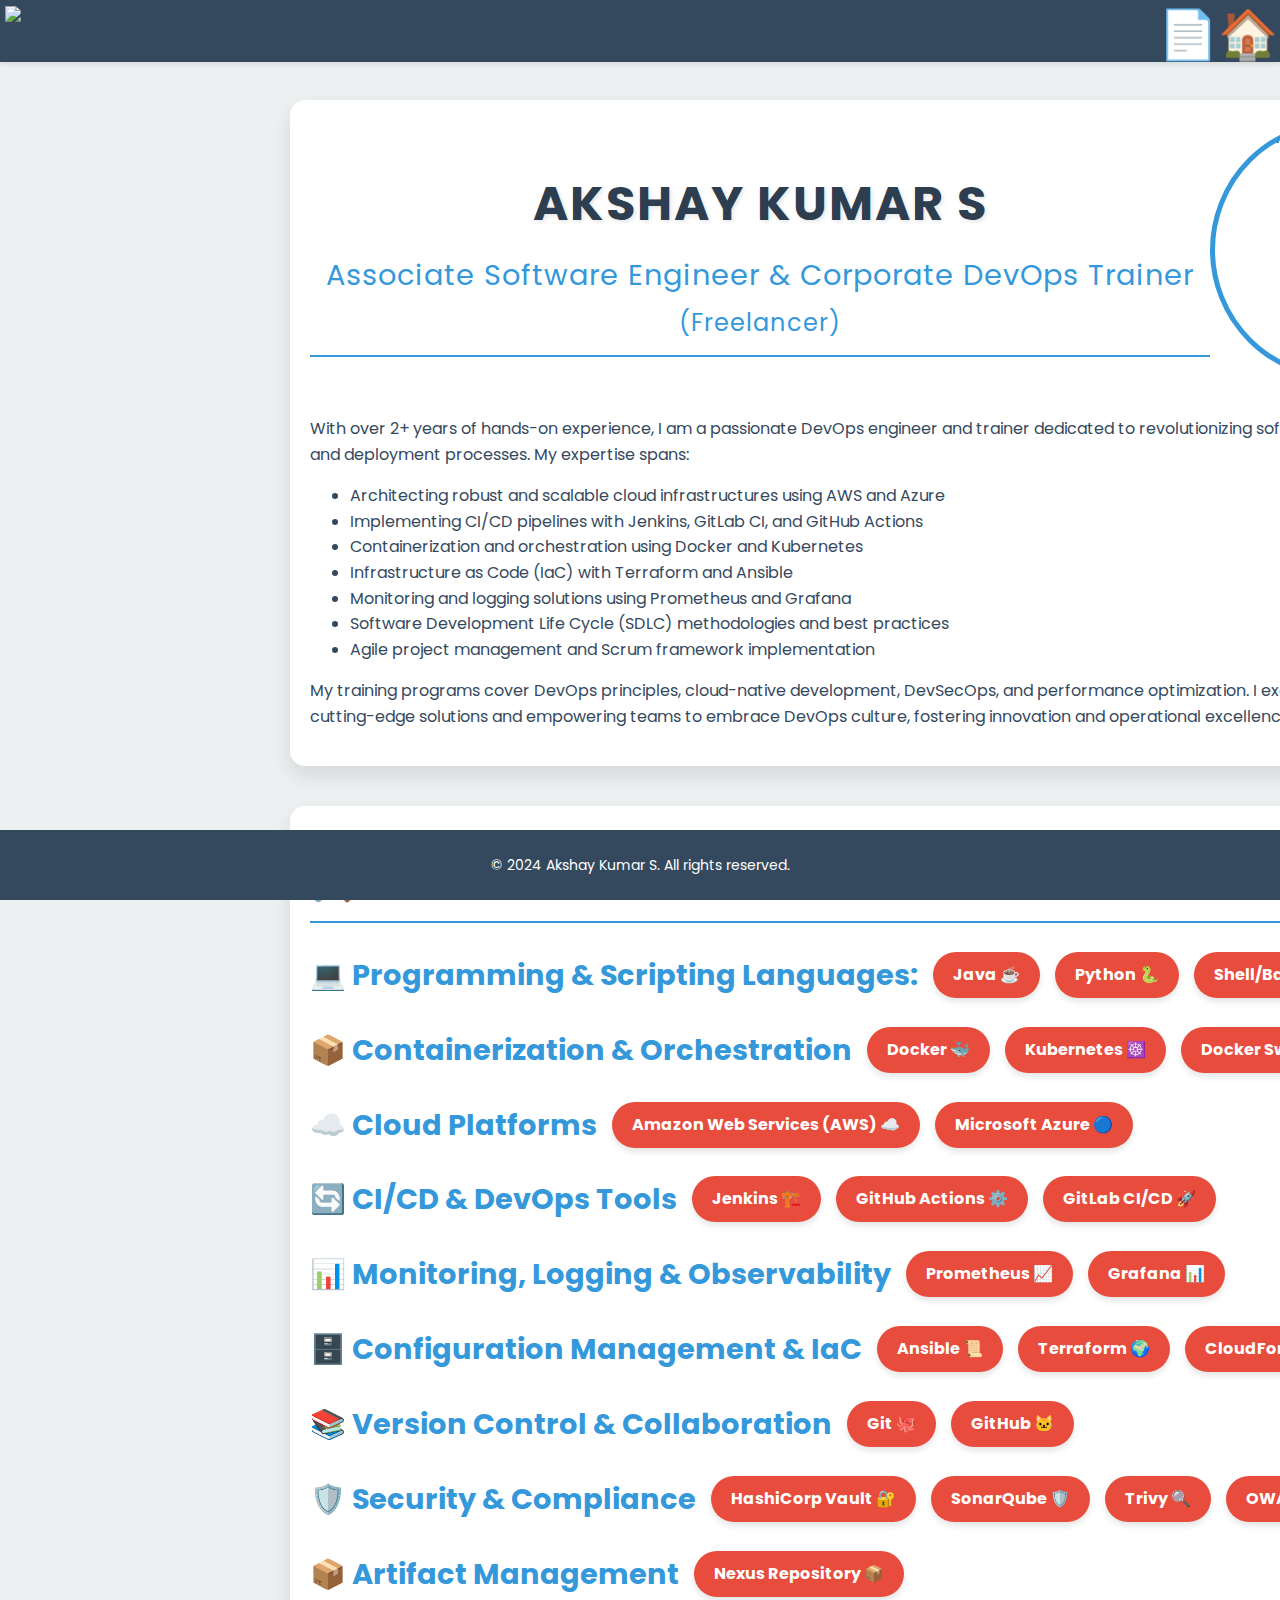
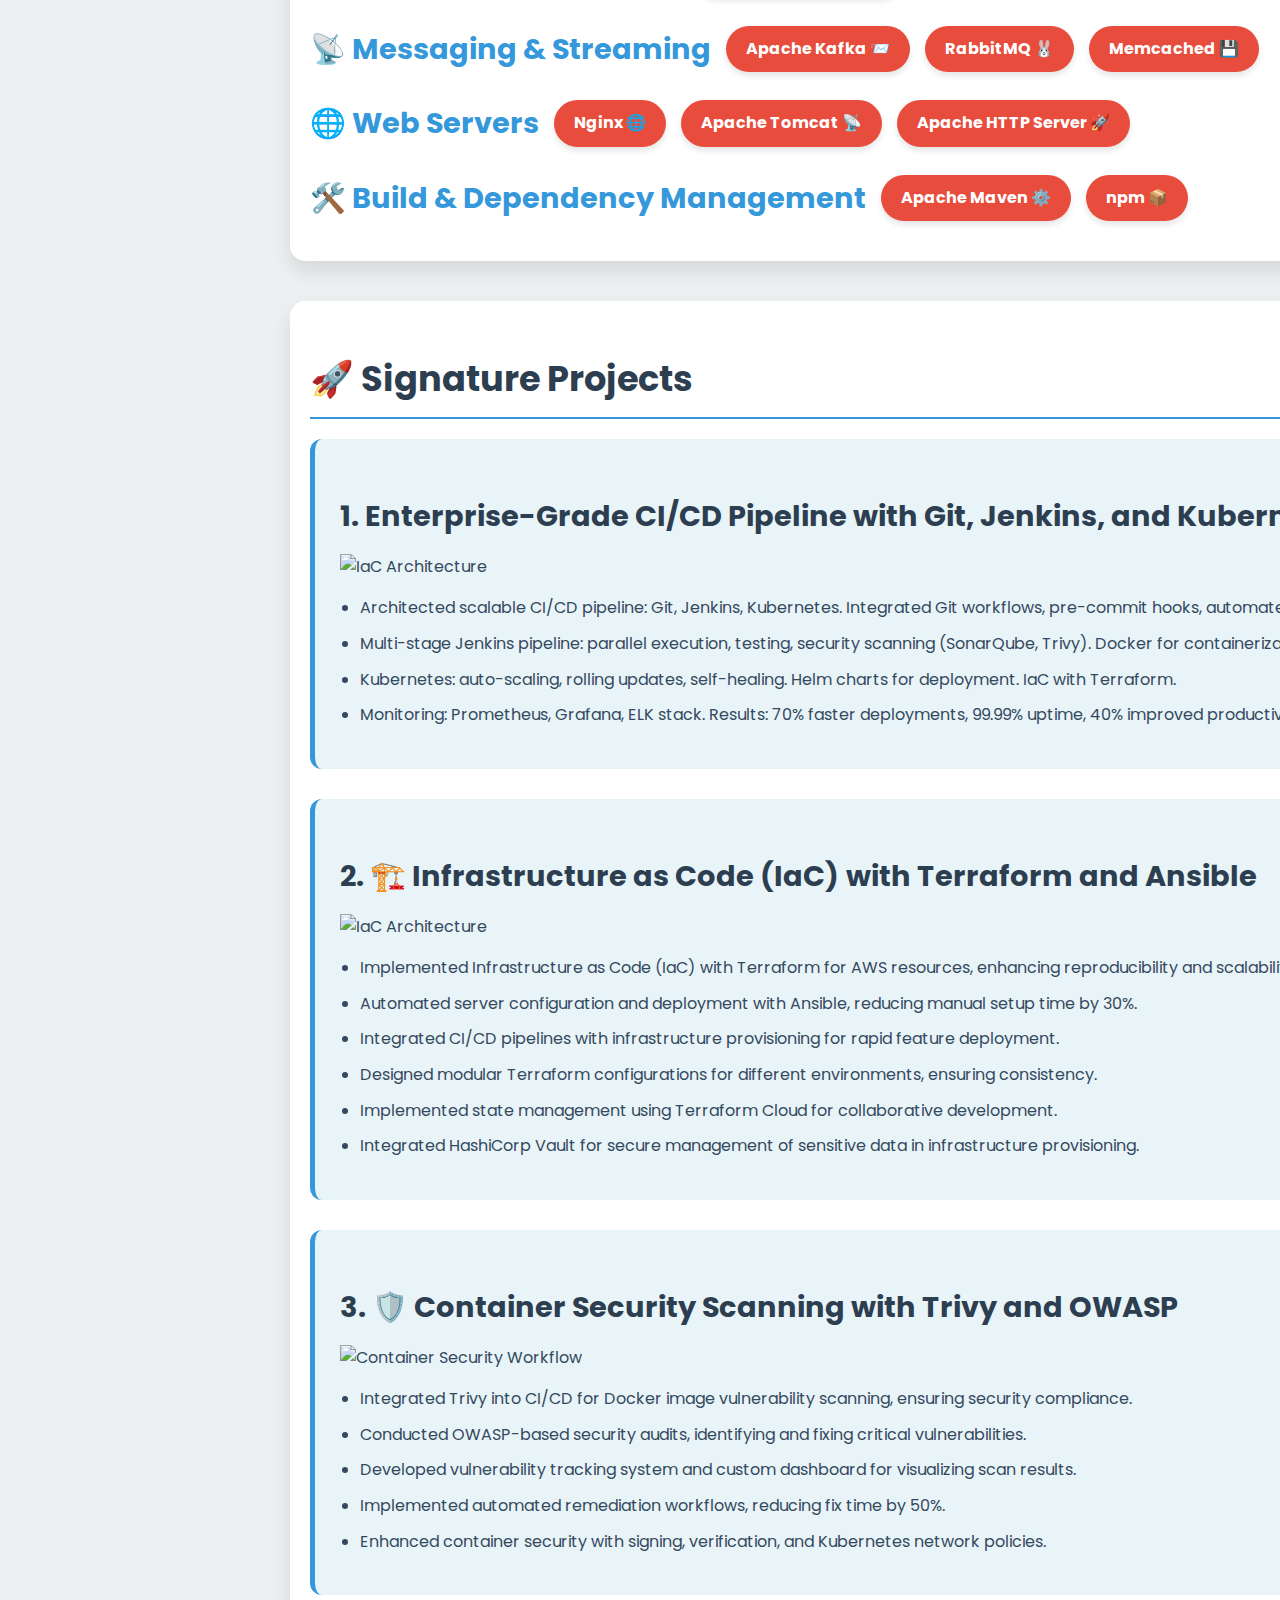
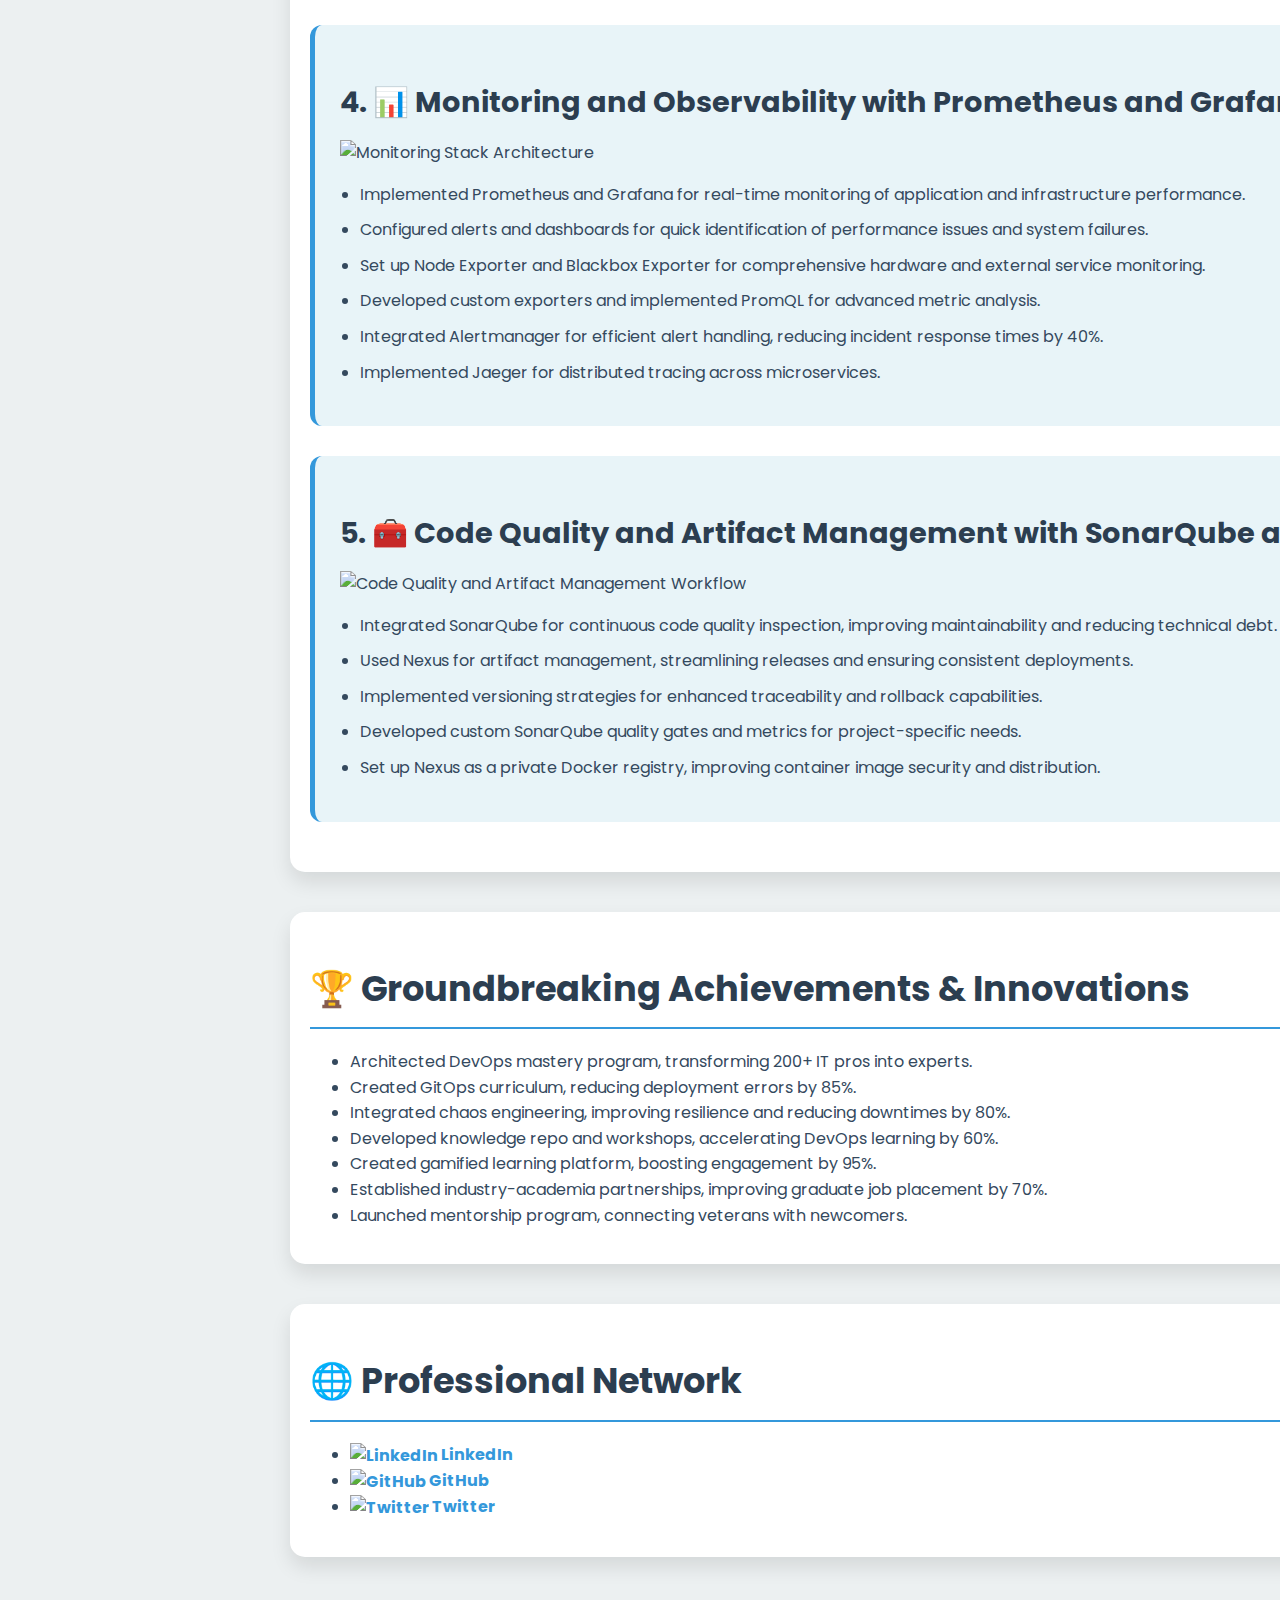
==== index.html @ e1e56328 "Update index.html" ====
<!DOCTYPE html>
<html lang="en">
<head>
    <meta charset="UTF-8">
    <meta name="viewport" content="width=device-width, initial-scale=1.0">
    <title>Akshay Kumar S - DevOps Engineer & Corporate DevOps Trainer</title>
    <link rel="icon" href="images/sak_logo.png" type="image/x-icon">
    <link href="https://fonts.googleapis.com/css2?family=Poppins:wght@300;400;700&display=swap" rel="stylesheet">
    <link rel="stylesheet" href="style.css">
    <link rel="stylesheet" href="sak.css">
</head>
<body>
    <header>
        <img src="images/sak_logo.png" alt="SAK Logo" class="header-logo"  height="50px" width="50px">     
        <h1 class="sak_home"><a href="index.html" style="color: inherit; text-decoration: none;" title="Home">🏠</a></h1>
        <h1 class="sak_content"><a href="content.html" style="color: inherit; text-decoration: none;" title="Contents">📄</a></h1>
        <h1 class="sak_time"><span id="timestamp"></span></header></h1>
    </header>
    <div class="main-content">
        <div id="about" class="container">
            <div style="display: flex; align-items: center;">
                <div style="flex: 1;">
                    <h1 class="attractive-title">Akshay Kumar S</h1>
                    <h2 class="attractive-subtitle">Associate Software Engineer & Corporate DevOps Trainer <small>(Freelancer)</small></h2>              
                </div>
                <img src="images/sak.jfif" alt="Akshay Kumar S" class="profile-photo">
            </div>
                <p>With over 2+ years of hands-on experience, I am a passionate DevOps engineer and trainer dedicated to revolutionizing software development and deployment processes. My expertise spans:</p>
                <ul>
                    <li>Architecting robust and scalable cloud infrastructures using AWS and Azure</li>
                    <li>Implementing CI/CD pipelines with Jenkins, GitLab CI, and GitHub Actions</li>
                    <li>Containerization and orchestration using Docker and Kubernetes</li>
                    <li>Infrastructure as Code (IaC) with Terraform and Ansible</li>
                    <li>Monitoring and logging solutions using Prometheus and Grafana</li>
                    <li>Software Development Life Cycle (SDLC) methodologies and best practices</li>
                    <li>Agile project management and Scrum framework implementation</li>
                </ul>
                <p>My training programs cover DevOps principles, cloud-native development, DevSecOps, and performance optimization. I excel at implementing cutting-edge solutions and empowering teams to embrace DevOps culture, fostering innovation and operational excellence across organizations.</p>
            </div>
        
        <div id="technical-proficiencies" class="container">
            <h2>🛠️ Technical Proficiencies</h2>
            <h3 class="skills">💻 Programming & Scripting Languages: 
                <span class="skill">Java ☕ </span>
                <span class="skill">Python 🐍 </span>
                <span class="skill">Shell/Bash Scripting 🐚 </span>
            </h3>
                       
            <h3 class="skills">📦 Containerization & Orchestration
                <span class="skill">Docker 🐳 </span>
                <span class="skill">Kubernetes ☸️ </span>
                <span class="skill">Docker Swarm 🐝 </span>
            </h3>
            
            <h3 class="skills">☁️ Cloud Platforms
                <span class="skill">Amazon Web Services (AWS) ☁️ </span>
                <span class="skill">Microsoft Azure 🔵 </span>
            </h3>
            
            <h3 class="skills">🔄 CI/CD & DevOps Tools
                <span class="skill">Jenkins 🏗️ </span>
                <span class="skill">GitHub Actions ⚙️ </span>
                <span class="skill">GitLab CI/CD 🚀 </span>
            </h3>
            
            <h3 class="skills">📊 Monitoring, Logging & Observability
                <span class="skill">Prometheus 📈 </span>
                <span class="skill">Grafana 📊 </span>
            </h3>
            
            <h3 class="skills">🗄️ Configuration Management & IaC
                <span class="skill">Ansible 📜 </span>
                <span class="skill">Terraform 🌍 </span>
                <span class="skill">CloudFormation ☁️</span>
            </h3>
            
            <h3 class="skills">📚 Version Control & Collaboration
                <span class="skill">Git 🐙 </span>
                <span class="skill">GitHub 🐱 </span>
            </h3>
            
            <h3 class="skills">🛡️ Security & Compliance
                <span class="skill">HashiCorp Vault 🔐 </span>
                <span class="skill">SonarQube 🛡️ </span>
                <span class="skill">Trivy 🔍 </span>
                <span class="skill">OWASP 🛡️</span>
            </h3>
            
            <h3 class="skills">📦 Artifact Management
                <span class="skill">Nexus Repository 📦</span>
            </h3>
            
            <h3 class="skills">📡 Messaging & Streaming
                <span class="skill">Apache Kafka 📨 </span>
                <span class="skill">RabbitMQ 🐰</span>
                <span class="skill">Memcached 💾</span>
            </h3>
            
            <h3 class="skills">🌐 Web Servers
                <span class="skill">Nginx 🌐</span>
                <span class="skill">Apache Tomcat 📡</span>
                <span class="skill">Apache HTTP Server 🚀</span>
            </h3>
            
            <h3 class="skills">🛠️ Build & Dependency Management
                <span class="skill">Apache Maven ⚙️</span>
                <span class="skill">npm 📦</span>
            </h3>
        </div>
        
        <div id="signature-projects" class="container">
            <h2>🚀 Signature Projects</h2>
        
            <div class="project">
                <h3>1. Enterprise-Grade CI/CD Pipeline with Git, Jenkins, and Kubernetes</h3>
                <img src="https://media.licdn.com/dms/image/C4D12AQEcGgR0LwV7cw/article-cover_image-shrink_600_2000/0/1595065684336?e=2147483647&v=beta&t=KxU9EvutYpYuC7KH6HF9msYno_505ZeWiGburCP2-uY" alt="IaC Architecture" class="project-image" style="width: 100%; height: 600px; object-fit: contain;">
                <ul>
                    <li>Architected scalable CI/CD pipeline: Git, Jenkins, Kubernetes. Integrated Git workflows, pre-commit hooks, automated reviews.</li>
                    <li>Multi-stage Jenkins pipeline: parallel execution, testing, security scanning (SonarQube, Trivy). Docker for containerization.</li>
                    <li>Kubernetes: auto-scaling, rolling updates, self-healing. Helm charts for deployment. IaC with Terraform.</li>
                    <li>Monitoring: Prometheus, Grafana, ELK stack. Results: 70% faster deployments, 99.99% uptime, 40% improved productivity.</li>
                </ul>
            </div>
        
            <div class="project">
                <h3>2. 🏗️ Infrastructure as Code (IaC) with Terraform and Ansible</h3>
                <img src="https://miro.medium.com/v2/resize:fit:1077/1*3ewRImzpkYHMHL-tzQunvA.png" alt="IaC Architecture" class="project-image" style="width: 100%; height: 600px; object-fit: contain;">
                <ul>
                    <li>Implemented Infrastructure as Code (IaC) with Terraform for AWS resources, enhancing reproducibility and scalability.</li>
                    <li>Automated server configuration and deployment with Ansible, reducing manual setup time by 30%.</li>
                    <li>Integrated CI/CD pipelines with infrastructure provisioning for rapid feature deployment.</li>
                    <li>Designed modular Terraform configurations for different environments, ensuring consistency.</li>
                    <li>Implemented state management using Terraform Cloud for collaborative development.</li>
                    <li>Integrated HashiCorp Vault for secure management of sensitive data in infrastructure provisioning.</li>
                </ul>
            </div>
        
            <div class="project">
                <h3>3. 🛡️ Container Security Scanning with Trivy and OWASP</h3>
                <img src="https://miro.medium.com/v2/resize:fit:1400/1*qepRAVdra-_S0BpOry2ZiA.gif" alt="Container Security Workflow" class="project-image" style="width: 100%; height: 600px; object-fit: contain;">
                <ul>
                    <li>Integrated Trivy into CI/CD for Docker image vulnerability scanning, ensuring security compliance.</li>
                    <li>Conducted OWASP-based security audits, identifying and fixing critical vulnerabilities.</li>
                    <li>Developed vulnerability tracking system and custom dashboard for visualizing scan results.</li>
                    <li>Implemented automated remediation workflows, reducing fix time by 50%.</li>
                    <li>Enhanced container security with signing, verification, and Kubernetes network policies.</li>
                </ul>
            </div>
        
            <div class="project">
                <h3>4. 📊 Monitoring and Observability with Prometheus and Grafana</h3>
                <img src="images/pro-grafana.jpg" alt="Monitoring Stack Architecture" class="project-image" style="width: 100%; height: 600px; object-fit: contain;">
                <ul>
                    <li>Implemented Prometheus and Grafana for real-time monitoring of application and infrastructure performance.</li>
                    <li>Configured alerts and dashboards for quick identification of performance issues and system failures.</li>
                    <li>Set up Node Exporter and Blackbox Exporter for comprehensive hardware and external service monitoring.</li>
                    <li>Developed custom exporters and implemented PromQL for advanced metric analysis.</li>
                    <li>Integrated Alertmanager for efficient alert handling, reducing incident response times by 40%.</li>
                    <li>Implemented Jaeger for distributed tracing across microservices.</li>
                </ul>
            </div>
        
            <div class="project">
                <h3>5. 🧰 Code Quality and Artifact Management with SonarQube and Nexus</h3>
                <img src="https://miro.medium.com/v2/resize:fit:919/1*ObQVykj3vnJmHvICeoSdeg.png" alt="Code Quality and Artifact Management Workflow" class="project-image" style="width: 100%; height: 600px; object-fit: contain;">
                <ul>
                    <li>Integrated SonarQube for continuous code quality inspection, improving maintainability and reducing technical debt.</li>
                    <li>Used Nexus for artifact management, streamlining releases and ensuring consistent deployments.</li>
                    <li>Implemented versioning strategies for enhanced traceability and rollback capabilities.</li>
                    <li>Developed custom SonarQube quality gates and metrics for project-specific needs.</li>
                    <li>Set up Nexus as a private Docker registry, improving container image security and distribution.</li>
                </ul>
            </div>
        </div>
        
        <div id="achievements" class="container">
            <h2>🏆 Groundbreaking Achievements & Innovations</h2>
            <ul>
                <li>Architected DevOps mastery program, transforming 200+ IT pros into experts.</li>
                <li>Created GitOps curriculum, reducing deployment errors by 85%.</li>
                <li>Integrated chaos engineering, improving resilience and reducing downtimes by 80%.</li>
                <li>Developed knowledge repo and workshops, accelerating DevOps learning by 60%.</li>
                <li>Created gamified learning platform, boosting engagement by 95%.</li>
                <li>Established industry-academia partnerships, improving graduate job placement by 70%.</li>
                <li>Launched mentorship program, connecting veterans with newcomers.</li>
            </ul>
        </div>
        
        <div id="professional-network" class="container">
            <h2>🌐 Professional Network</h2>
            <ul>
                <li><a href="https://www.linkedin.com/in/akshay-kumar-s-11ba69278?utm_source=share&utm_campaign=share_via&utm_content=profile&utm_medium=android_app" target="_blank"><img src="https://play-lh.googleusercontent.com/kMofEFLjobZy_bCuaiDogzBcUT-dz3BBbOrIEjJ-hqOabjK8ieuevGe6wlTD15QzOqw" alt="LinkedIn" style="width: 20px; height: 20px; vertical-align: middle;"> LinkedIn</a></li>
                <li><a href="https://github.com/sakit333" target="_blank"><img src="https://encrypted-tbn0.gstatic.com/images?q=tbn:ANd9GcSbqj9Ii13d6hx5a9kyLnC5A8A96LDSaSZv_w&s" alt="GitHub" style="width: 20px; height: 20px; vertical-align: middle;"> GitHub</a></li>
                <li><a href="https://twitter.com/yourusername" target="_blank"><img src="https://upload.wikimedia.org/wikipedia/commons/thumb/6/6f/Logo_of_Twitter.svg/1245px-Logo_of_Twitter.svg.png" alt="Twitter" style="width: 20px; height: 20px; vertical-align: middle;"> Twitter</a></li>
            </ul>
        </div>     
    </div>
    <footer class="fixed-footer">
        <p>&copy; 2024 Akshay Kumar S. All rights reserved.</p>
    </footer>
    <script src="script.js"></script> 
</body>
</html>
---- style.css ----
/* Global Styles */
 :root {
    --primary-color: #2c3e50;
    --secondary-color: #3498db;
    --rightnav-colour: #393d41;
    --text-color: #34495e;
    --background-color: #ecf0f1;
    --skill-bg-color: #e74c3c;
    --highlight-color: #f1c40f;
    --container-bg-color: #ffffff;
    --project-bg-color: #e8f4f8;
    --nav-bg-color: #34495e;
    --nav-text-color: #ffffff;
}

body {
    font-family: 'Poppins', Arial, sans-serif;
    line-height: 1.6;
    color: var(--text-color);
    background-color: var(--background-color);
    margin: 0;
    padding: 0;
    background-image: url('https://softjourn.com/media/images/Articles/Generative_AI_in_DevOps_Article/Cover_DevOps_AI.webp');
    background-size: cover;
    background-position: center;
    background-attachment: fixed;
    display: flex;
    flex-direction: column;
    min-height: 100vh;
}

.left-nav {
    width: 250px;
    height: 100vh;
    background-color: var(--nav-bg-color);
    padding: 20px;
    position: fixed;
    left: 0;
    top: 40px;
    overflow-y: auto;
    transition: width 0.3s ease;
}

.left-nav ul {
    list-style-type: none;
    padding: 0;
}

.left-nav li {
    margin-bottom: 15px;
}

.left-nav a {
    color: var(--nav-text-color);
    text-decoration: none;
    font-size: 18px;
    transition: color 0.3s ease-in-out;
}

.left-nav a:hover {
    color: var(--secondary-color);
}

.main-content {
    flex: 1;
    margin-left: 250px;
    padding: 40px;
    max-width: 1200px;
    width: 100%;
    transition: margin-left 0.3s ease;
}

h1, h2, h3 {
    color: var(--primary-color);
    margin-bottom: 20px;
}

h1 {
    font-size: 3em;
    text-transform: uppercase;
    letter-spacing: 2px;
}

h2 {
    font-size: 2.2em;
    border-bottom: 2px solid var(--secondary-color);
    padding-bottom: 10px;
}

h3 {
    font-size: 1.8em;
    color: var(--secondary-color);
}

.container {
    background-color: var(--container-bg-color);
    border-radius: 15px;
    box-shadow: 0 10px 20px rgba(0, 0, 0, 0.1);
    padding: 20px;
    margin-bottom: 40px;
    transition: transform 0.3s ease-in-out, box-shadow 0.3s ease-in-out;
}

.container:hover {
    transform: translateY(-5px);
    box-shadow: 0 15px 30px rgba(0, 0, 0, 0.15);
}

.skills {
    display: flex;
    flex-wrap: wrap;
    gap: 15px;
}

.skill {
    background-color: var(--skill-bg-color);
    color: white;
    padding: 10px 20px;
    border-radius: 25px;
    font-size: 16px;
    transition: all 0.3s ease-in-out;
    box-shadow: 0 4px 6px rgba(0, 0, 0, 0.1);
}

.skill:hover {
    transform: scale(1.05) rotate(2deg);
    box-shadow: 0 6px 8px rgba(0, 0, 0, 0.15);
}

.attractive-title {
    font-size: 3em;
    color: var(--primary-color);
    text-align: center;
    margin-bottom: 10px;
    text-shadow: 2px 2px 4px rgba(0, 0, 0, 0.1);
    transition: all 0.3s ease-in-out;
}

.attractive-title:hover {
    transform: scale(1.05);
    text-shadow: 3px 3px 6px rgba(0, 0, 0, 0.2);
}

.attractive-subtitle {
    font-size: 1.8em;
    color: var(--secondary-color);
    text-align: center;
    margin-top: 0;
    margin-bottom: 30px;
    font-weight: normal;
    letter-spacing: 1px;
    transition: all 0.3s ease-in-out;
}

.attractive-subtitle:hover {
    letter-spacing: 2px;
    color: var(--primary-color);
}


.project {
    margin-bottom: 30px;
    padding: 25px;
    background-color: var(--project-bg-color);
    border-radius: 12px;
    border-left: 5px solid var(--secondary-color);
    transition: all 0.3s ease-in-out;
}

.projects {
    margin-bottom: 30px;
    padding: 25px;
    background-color: var(--project-bg-color);
    border-radius: 12px;
    border-left: 5px solid var(--secondary-color);
    transition: all 0.3s ease-in-out;
}

.pro {
    color: #2c3e50;
    background-color: #ecf0f1;
    padding: 15px;
    border-radius: 8px;
    margin-bottom: 20px;
    box-shadow: 0 2px 4px rgba(0, 0, 0, 0.1);
    transition: all 0.3s ease;
}

.pro:hover {
    transform: translateY(-5px);
    box-shadow: 0 4px 8px rgba(0, 0, 0, 0.15);
}

/* .project:hover {
    transform: translateX(10px);
    box-shadow: -5px 5px 10px rgba(0, 0, 0, 0.1);
} */

.project h3 {
    color: var(--primary-color);
    margin-bottom: 15px;
}

.project ul {
    padding-left: 20px;
}

.project li {
    margin-bottom: 10px;
}

a {
    color: var(--secondary-color);
    text-decoration: none;
    transition: color 0.2s ease-in-out;
    font-weight: bold;
}

a:hover {
    color: var(--primary-color);
    text-decoration: underline;
}

.highlight {
    background-color: var(--highlight-color);
    padding: 2px 5px;
    border-radius: 4px;
    font-weight: bold;
}

.profile-photo {
    width: 250px;
    height: 250px;
    border-radius: 50%;
    object-fit: cover;
    margin-bottom: 20px;
    border: 5px solid var(--secondary-color);
    transition: transform 0.3s ease-in-out;
}

.profile-photo:hover {
    transform: scale(1.05) rotate(5deg);
}

.right-nav.hidden {
    display: none;
}

.right-nav {
    position: absolute;
    right: 0;
    top: 0;
    bottom: 0;
    padding: 40px;
    display: flex;
    flex-direction: column;
}

.right-nav ul {
    list-style-type: none;
    padding: 0;
    margin: 0;
}

.right-nav li {
    margin-bottom: 15px;
    display: flex;
    padding: 1em;
    justify-content: space-between;
}
.right-nav li img{
    width: 100px;
    height: 100px;
    margin: 0.5em;
    border-radius: 20%;
}

.tool-logo {
    width: 62px;
    height: 62px;
    transition: transform 0.3s ease;
    max-width: 50%;
    height: auto;
}

@media screen and (max-width: 768px) {
    .tool-logo {
        width: 50px;
        height: 50px;
    }
}

@media screen and (max-width: 480px) {
    .tool-logo {
        width: 40px;
        height: 40px;
    }
}

.tool-logo:hover {
    transform: scale(1.2);
}

.fixed-footer {
    position: fixed;
    bottom: 0;
    left: 0;
    right: 0;
    background-color: var(--nav-bg-color);
    color: var(--nav-text-color);
    text-align: center;
    padding: 10px;
    font-size: 14px;
}

/* Media Queries for responsiveness */
@media (max-width: 1200px) {
    .main-content {
        margin-left: 0;
        padding: 20px;
    }

    .left-nav {
        width: 200px;
    }
}

@media (max-width: 992px) {
    .left-nav {
        width: 100%;
        height: auto;
        position: static;
        background-color: var(--nav-bg-color);
    }

    .main-content {
        margin-left: 0;
        padding: 20px;
    }

    .container {
        padding: 30px;
    }

    .profile-photo {
        width: 200px;
        height: 200px;
    }
}

@media (max-width: 768px) {
    .main-content {
        padding: 15px;
    }

    .container {
        padding: 20px;
    }

    .profile-photo {
        width: 150px;
        height: 150px;
    }

    .skills {
        flex-direction: column;
    }
}

@media (max-width: 480px) {
    .left-nav {
        display: none;
    }

    .main-content {
        margin-left: 0;
        padding: 10px;
    }

    .right-nav {
        position: static;
        width: 100%;
        background-color: var(--rightnav-colour);
    }

    .fixed-footer {
        position: relative; /* Change from fixed to relative */
        background-color: var(--nav-bg-color);
        color: var(--nav-text-color);
        text-align: center;
        padding: 15px;
        font-size: 20px;
        border-top: 1px solid #ddd;
    }
    .fixed-footer {
        margin-top: auto; 
    }
}
header {
    position: fixed; /* Fixes the header to the top of the viewport */
    top: 0; /* Positions it at the top */
    left: 0; /* Aligns it to the left */
    width: 100%; /* Makes the header span the full width */
    background-color: var(--nav-bg-color);
    z-index: 1000; /* Ensures it stays above other content */
    padding: 1px 0; /* Optional padding for the header */
    box-shadow: 0 2px 5px rgba(0, 0, 0, 0.1); /* Optional shadow for a subtle effect */
}

.header-logo {
    height: 50px;
    width: 50px;
    display: block; /* Makes the logo a block element */
    margin: 0; /* Align left */
    padding: 5px; /* Add padding around the logo */
    background-color: var(--nav-bg-color);
}

.header-logo img {
    max-width: 10%; /* Ensure the image is responsive */
    height: auto; /* Maintain aspect ratio */
}

/* Add some padding to the body to prevent content from hiding behind the fixed header */
body {
    padding-top: 60px; /* Adjust based on the header height */
}

.container_logo {
    /* background-color: var(--container-bg-color); */
    border-radius: 15px;
    box-shadow: 0 10px 20px rgba(0, 0, 0, 0.1);
    padding: 10px;
    margin-bottom: 20px;
    transition: transform 0.3s ease-in-out, box-shadow 0.3s ease-in-out;
}

.container:hover {
    transform: translateY(-5px);
    box-shadow: 0 15px 30px rgba(0, 0, 0, 0.15);
}


.service-image, .benefit-image {
    width: 50px; /* Set width for images */
    height: auto; /* Maintain aspect ratio */
    margin-right: 10px; /* Space between image and text */
    vertical-align: middle; /* Aligns the image with the text */
}
---- sak.css ----
.sak_content {
    position: absolute;
    top: -35px;
    right: 60px;
    color: rgb(255, 255, 255);
    z-index: 3;
    font-family: Arial, sans-serif;
}
.sak_home {
    position: absolute;
    top: -35px;
    right: 0;
    color: rgb(255, 255, 255);
    z-index: 3;
    font-family: Arial, sans-serif;
}
.sak_time {
    position: absolute;
    top: 7px;
    right: 130px;
    color: rgb(255, 255, 255);
    z-index: 3;
    font-family: 'Poppins', sans-serif;
    font-size: 20px;
    font-weight: 500;
}
.sak_home_back {
    position: absolute;
    top: -35px;
    right: 60px;
    color: rgb(255, 255, 255);
    z-index: 3;
    font-family: Arial, sans-serif;
}
.sak_home_back_icon {
    position: absolute;
    top: -35px;
    right: 60px;
    color: rgb(255, 255, 255);
    z-index: 3;
    font-family: Arial, sans-serif;
}

.aws_pro{
    margin-bottom: 30px;
    padding: 25px;
    background-color: var(--project-bg-color);
    border-radius: 12px;
    border-left: 5px solid var(--secondary-color);
    transition: all 0.3s ease-in-out;
}

.sak_devops {
    position: absolute;
    top: -36px;
    right: 150px;
    color: #34495e;
    z-index: 3;
    font-family: Arial, sans-serif;
}

/* Styling the navigation list */
.nav-list {
    list-style: none; /* Remove default list styling */
    padding: 0; /* Remove default padding */
    margin: 0; /* Remove default margin */
    display: flex; /* Display list items in a row */
    gap: 15px; /* Space between items */
}

/* Styling each list item */
.nav-list li {
    display: inline-block; /* Display items inline */
}

/* Styling the buttons */
.nav-button {
    background-color: #007bff; /* Primary button color */
    color: white; /* Text color */
    border: none; /* Remove default border */
    border-radius: 5px; /* Rounded corners */
    padding: 10px 20px; /* Padding inside button */
    font-size: 16px; /* Font size */
    cursor: pointer; /* Pointer cursor on hover */
    transition: background-color 0.3s; /* Smooth transition on hover */
    display: flex; /* Align icon and text horizontally */
    align-items: center; /* Center items vertically */
    gap: 10px; /* Space between icon and text */
}

/* Hover effect for buttons */
.nav-button:hover {
    background-color: #0056b3; /* Darker shade on hover */
}

/* Styling for the icon */
.nav-icon {
    font-size: 18px; /* Icon size */
}

/* Styling for the text */
.nav-text {
    font-weight: bold; /* Bold text */
}
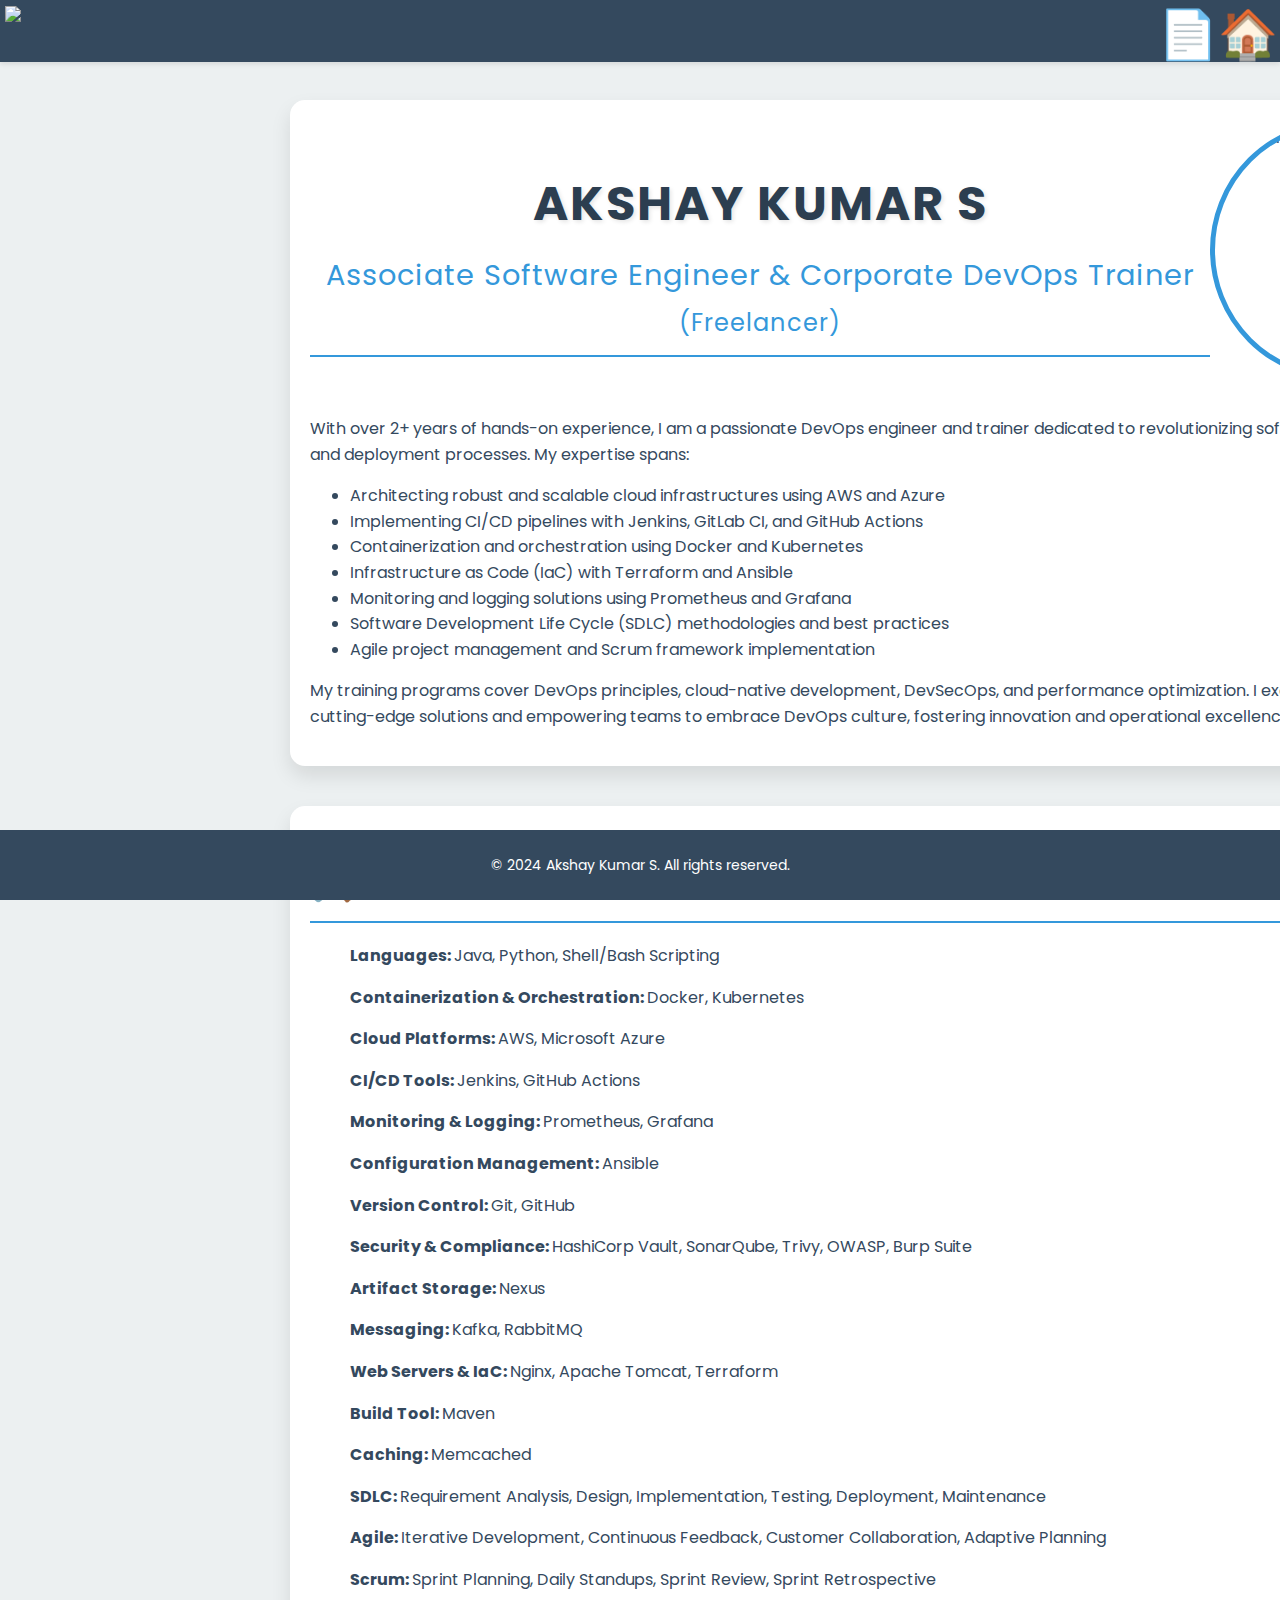
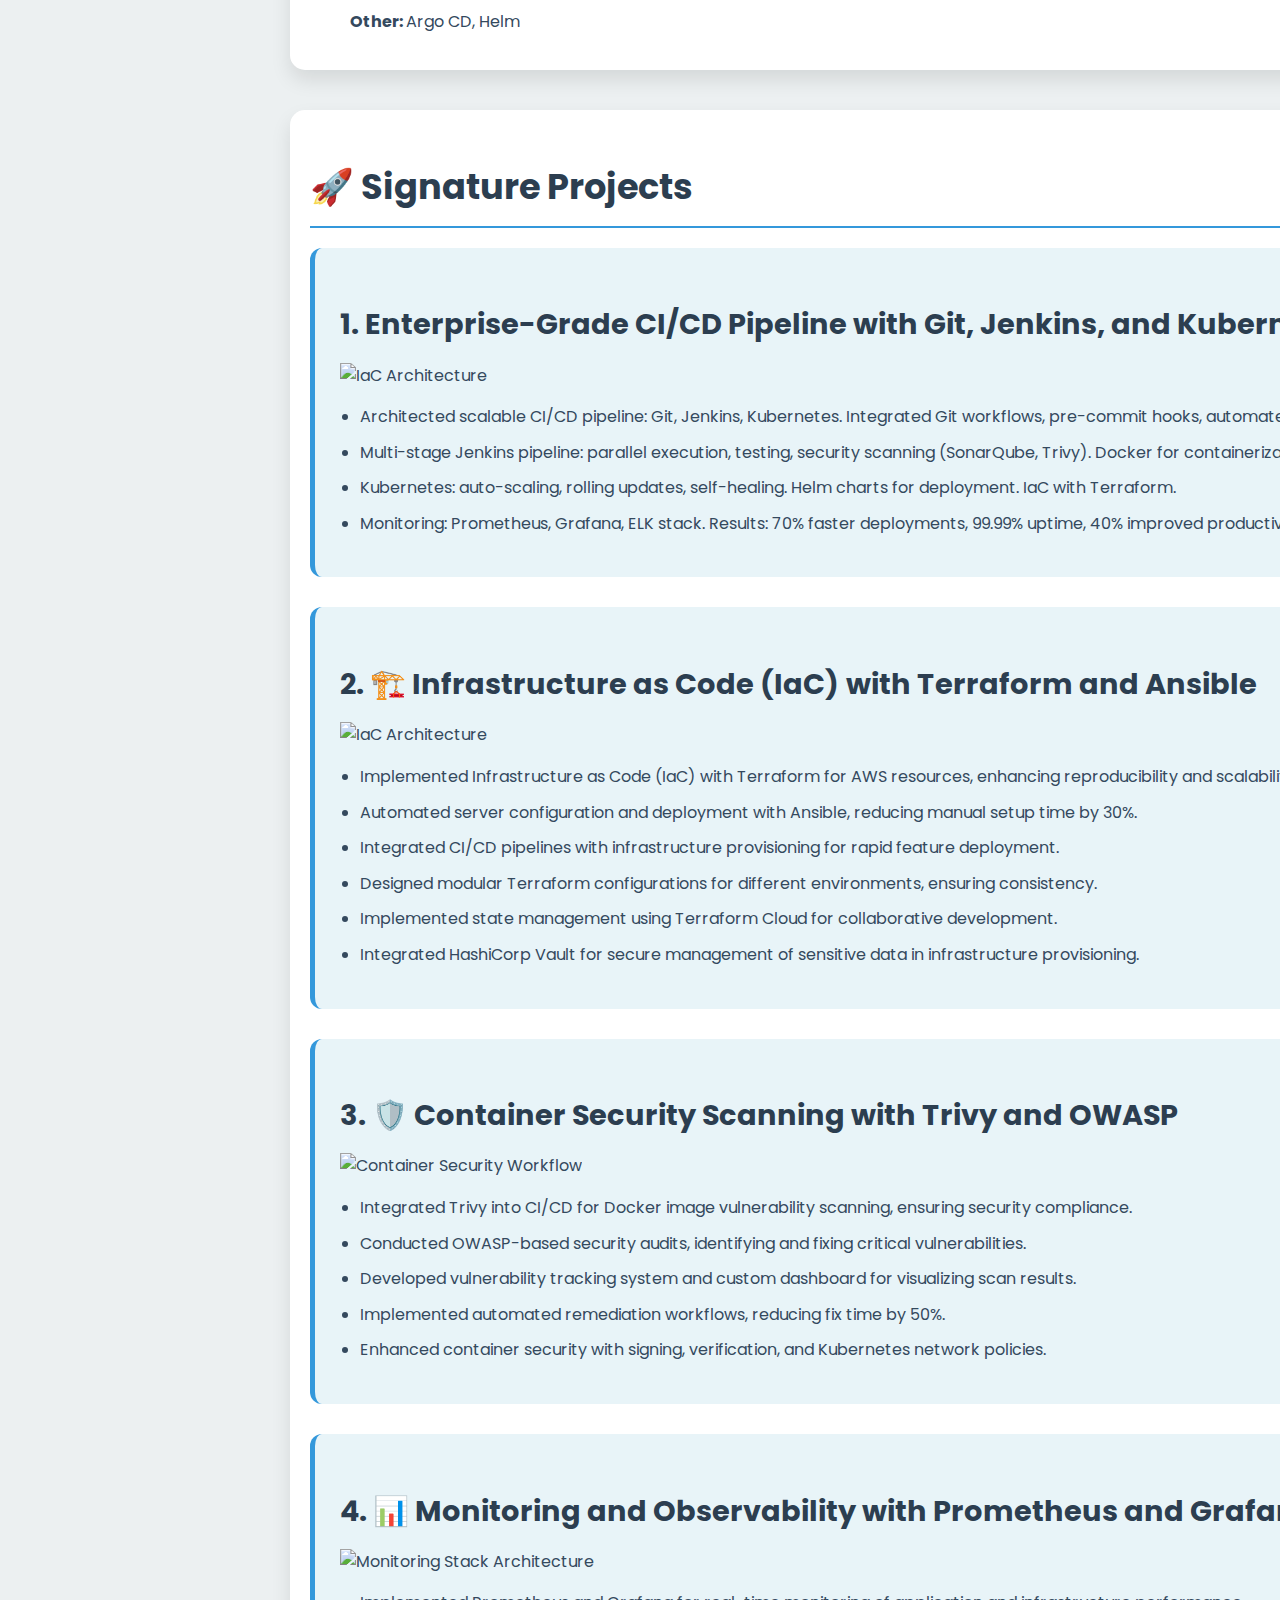
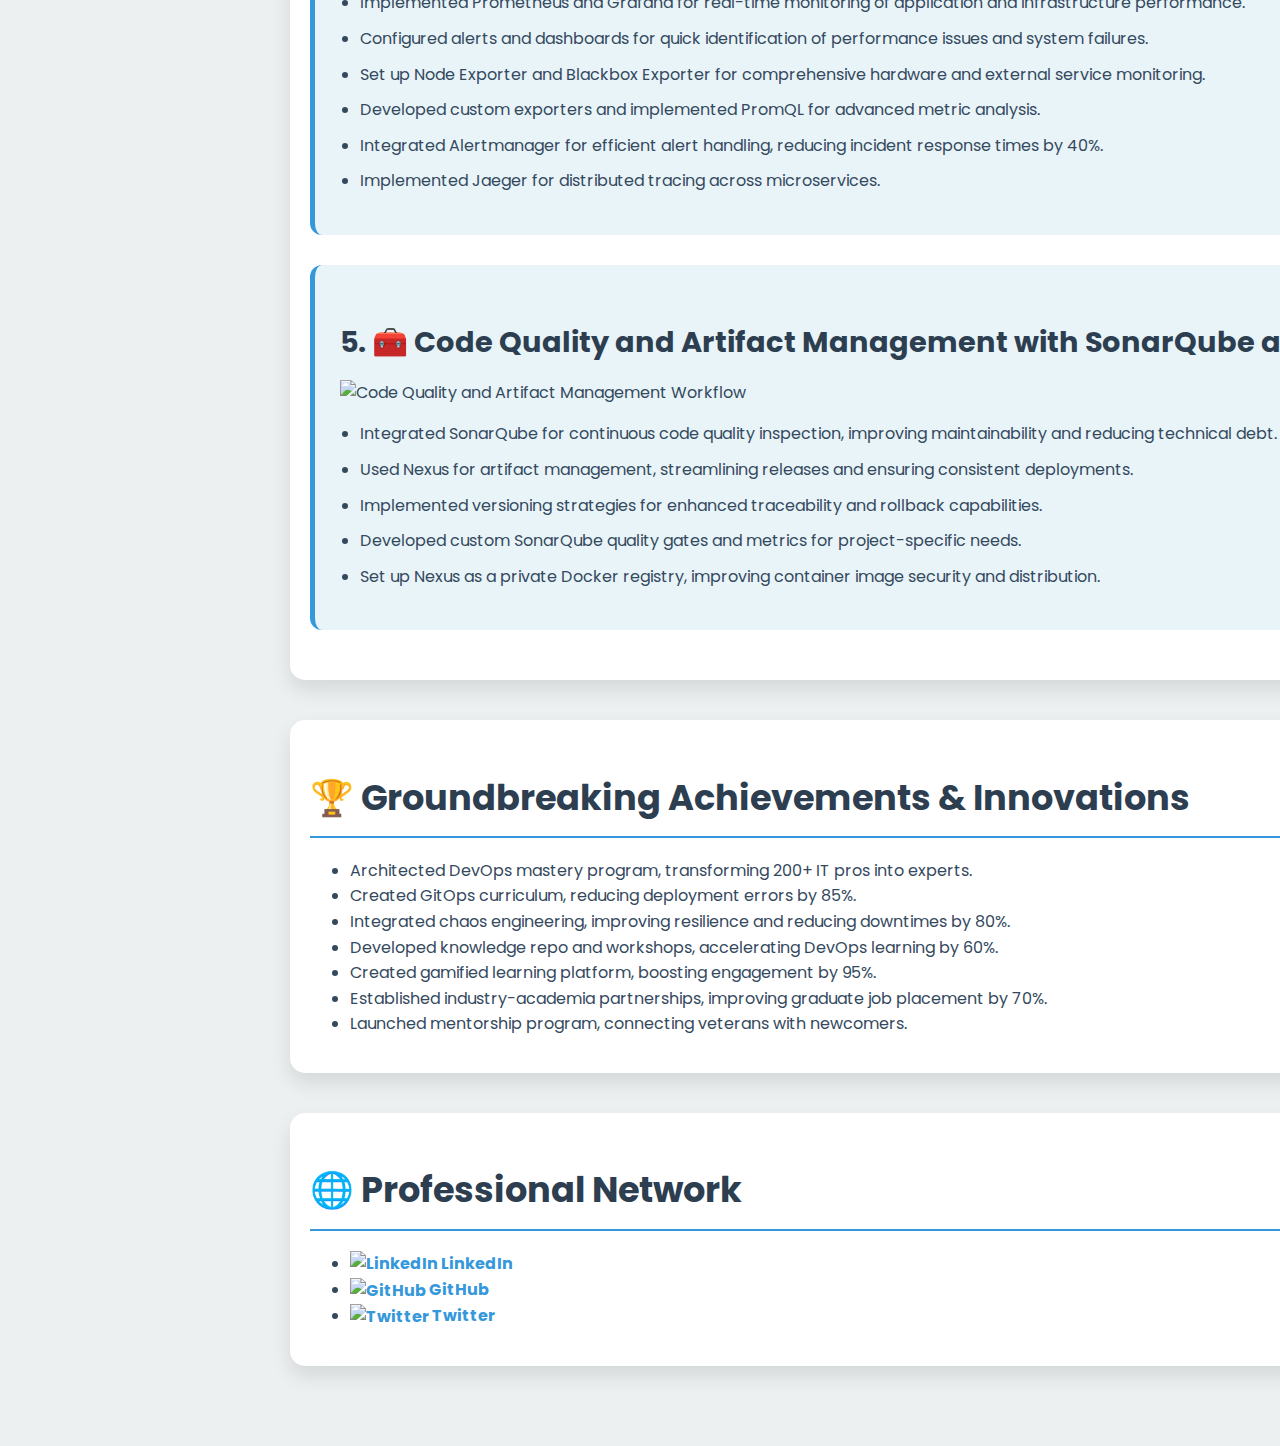
==== commit 0a0d61bf: "updated projects and skills" ====
--- a/index.html
+++ b/index.html
@@ -38,75 +38,105 @@
                 <p>My training programs cover DevOps principles, cloud-native development, DevSecOps, and performance optimization. I excel at implementing cutting-edge solutions and empowering teams to embrace DevOps culture, fostering innovation and operational excellence across organizations.</p>
             </div>
         
-        <div id="technical-proficiencies" class="container">
-            <h2>🛠️ Technical Proficiencies</h2>
-            <h3 class="skills">💻 Programming & Scripting Languages: 
-                <span class="skill">Java ☕ </span>
-                <span class="skill">Python 🐍 </span>
-                <span class="skill">Shell/Bash Scripting 🐚 </span>
-            </h3>
-                       
-            <h3 class="skills">📦 Containerization & Orchestration
-                <span class="skill">Docker 🐳 </span>
-                <span class="skill">Kubernetes ☸️ </span>
-                <span class="skill">Docker Swarm 🐝 </span>
-            </h3>
+            <div id="technical-proficiencies" class="container">
+                <h2>🛠️ Technical Skills</h2>
             
-            <h3 class="skills">☁️ Cloud Platforms
-                <span class="skill">Amazon Web Services (AWS) ☁️ </span>
-                <span class="skill">Microsoft Azure 🔵 </span>
-            </h3>
+                <ul><strong>Languages: </strong>
+                    <span>Java</span>,
+                    <span>Python</span>,
+                    <span>Shell/Bash Scripting</span>
+                </ul>
+                
+                <ul><strong>Containerization & Orchestration: </strong>
+                    <span>Docker</span>,
+                    <span>Kubernetes</span>
+                </ul>
+                
+                <ul><strong>Cloud Platforms: </strong>
+                    <span>AWS</span>,
+                    <span>Microsoft Azure</span>
+                </ul>
+                
+                <ul><strong>CI/CD Tools: </strong>
+                    <span>Jenkins</span>,
+                    <span>GitHub Actions</span>
+                </ul>
+                
+                <ul><strong>Monitoring & Logging: </strong>
+                    <span>Prometheus</span>,
+                    <span>Grafana</span>
+                </ul>
+                
+                <ul><strong>Configuration Management: </strong>
+                    <span>Ansible</span>
+                </ul>
+                
+                <ul><strong>Version Control: </strong>
+                    <span>Git</span>,
+                    <span>GitHub</span>
+                </ul>
+                
+                <ul><strong>Security & Compliance: </strong>
+                    <span>HashiCorp Vault</span>,
+                    <span>SonarQube</span>,
+                    <span>Trivy</span>,
+                    <span>OWASP</span>,
+                    <span>Burp Suite</span>
+                </ul>
+                
+                <ul><strong>Artifact Storage: </strong>
+                    <span>Nexus</span>
+                </ul>
+                
+                <ul><strong>Messaging: </strong>
+                    <span>Kafka</span>,
+                    <span>RabbitMQ</span>
+                </ul>
+                
+                <ul><strong>Web Servers & IaC: </strong>
+                    <span>Nginx</span>,
+                    <span>Apache Tomcat</span>,
+                    <span>Terraform</span>
+                </ul>
+                
+                <ul><strong>Build Tool: </strong>
+                    <span>Maven</span>
+                </ul>
+                
+                <ul><strong>Caching: </strong>
+                    <span>Memcached</span>
+                </ul>
+                
+                <ul><strong>SDLC: </strong>
+                    <span>Requirement Analysis</span>,
+                    <span>Design</span>,
+                    <span>Implementation</span>,
+                    <span>Testing</span>,
+                    <span>Deployment</span>,
+                    <span>Maintenance</span>
+                </ul>
+                
+                <ul><strong>Agile: </strong>
+                    <span>Iterative Development</span>,
+                    <span>Continuous Feedback</span>,
+                    <span>Customer Collaboration</span>,
+                    <span>Adaptive Planning</span>
+                </ul>
+                
+                <ul><strong>Scrum: </strong>
+                    <span>Sprint Planning</span>,
+                    <span>Daily Standups</span>,
+                    <span>Sprint Review</span>,
+                    <span>Sprint Retrospective</span>
+                </ul>
+                
+                <ul><strong>Other: </strong>
+                    <span>Argo CD</span>,
+                    <span>Helm</span>
+                </ul>
+                
+            </div>
             
-            <h3 class="skills">🔄 CI/CD & DevOps Tools
-                <span class="skill">Jenkins 🏗️ </span>
-                <span class="skill">GitHub Actions ⚙️ </span>
-                <span class="skill">GitLab CI/CD 🚀 </span>
-            </h3>
-            
-            <h3 class="skills">📊 Monitoring, Logging & Observability
-                <span class="skill">Prometheus 📈 </span>
-                <span class="skill">Grafana 📊 </span>
-            </h3>
-            
-            <h3 class="skills">🗄️ Configuration Management & IaC
-                <span class="skill">Ansible 📜 </span>
-                <span class="skill">Terraform 🌍 </span>
-                <span class="skill">CloudFormation ☁️</span>
-            </h3>
-            
-            <h3 class="skills">📚 Version Control & Collaboration
-                <span class="skill">Git 🐙 </span>
-                <span class="skill">GitHub 🐱 </span>
-            </h3>
-            
-            <h3 class="skills">🛡️ Security & Compliance
-                <span class="skill">HashiCorp Vault 🔐 </span>
-                <span class="skill">SonarQube 🛡️ </span>
-                <span class="skill">Trivy 🔍 </span>
-                <span class="skill">OWASP 🛡️</span>
-            </h3>
-            
-            <h3 class="skills">📦 Artifact Management
-                <span class="skill">Nexus Repository 📦</span>
-            </h3>
-            
-            <h3 class="skills">📡 Messaging & Streaming
-                <span class="skill">Apache Kafka 📨 </span>
-                <span class="skill">RabbitMQ 🐰</span>
-                <span class="skill">Memcached 💾</span>
-            </h3>
-            
-            <h3 class="skills">🌐 Web Servers
-                <span class="skill">Nginx 🌐</span>
-                <span class="skill">Apache Tomcat 📡</span>
-                <span class="skill">Apache HTTP Server 🚀</span>
-            </h3>
-            
-            <h3 class="skills">🛠️ Build & Dependency Management
-                <span class="skill">Apache Maven ⚙️</span>
-                <span class="skill">npm 📦</span>
-            </h3>
-        </div>
         
         <div id="signature-projects" class="container">
             <h2>🚀 Signature Projects</h2>
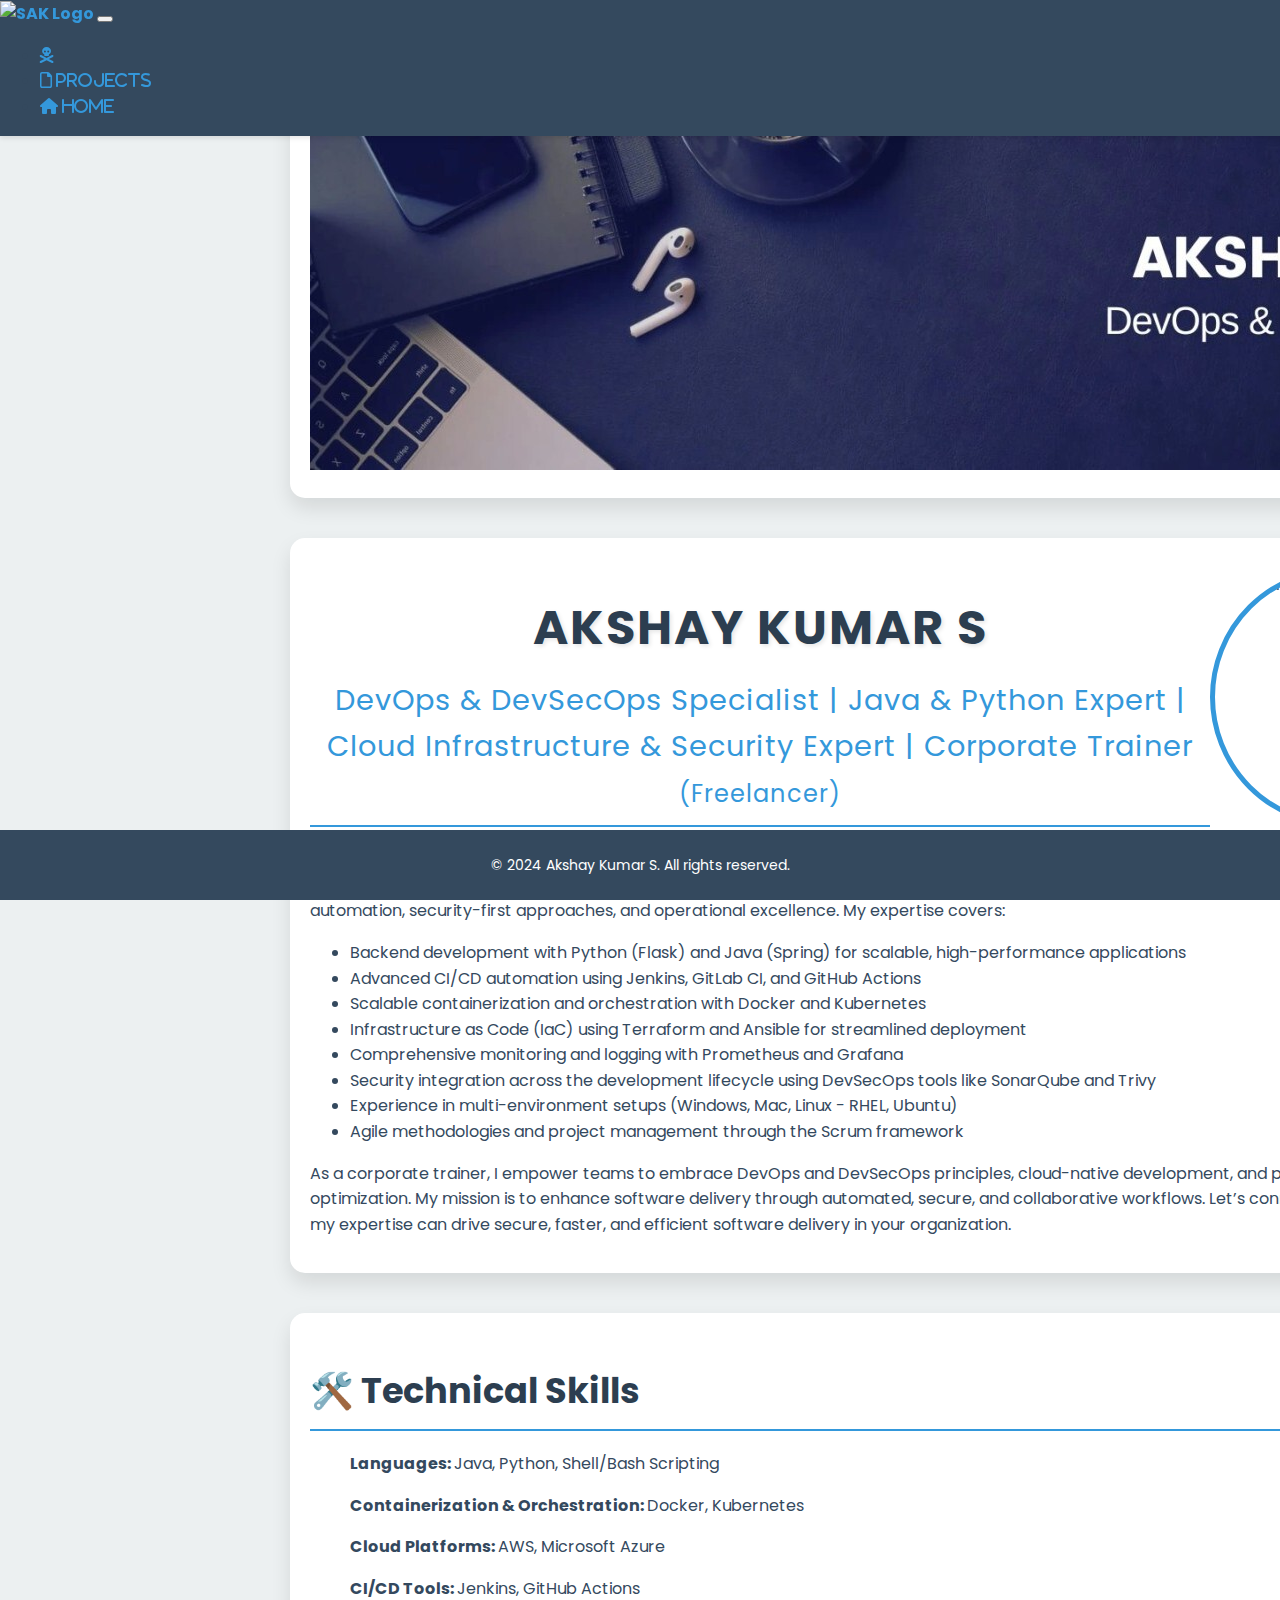
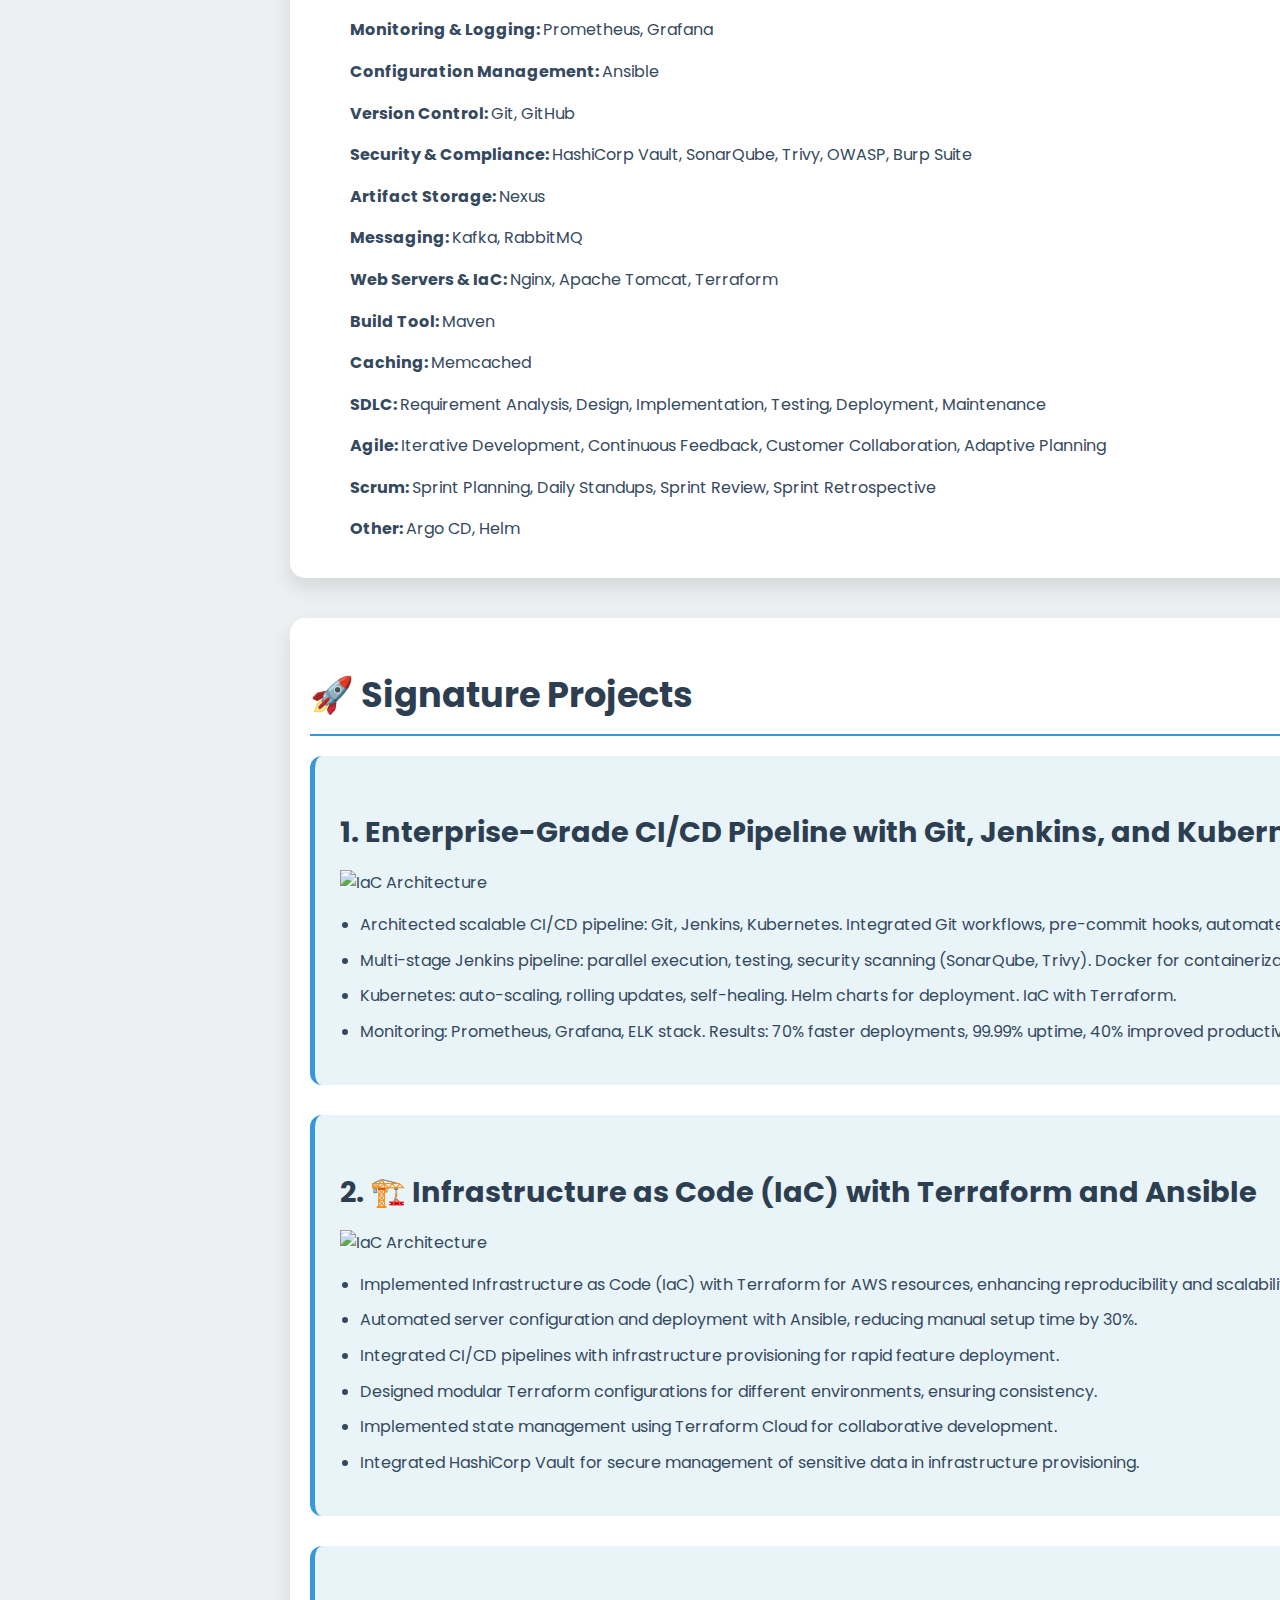
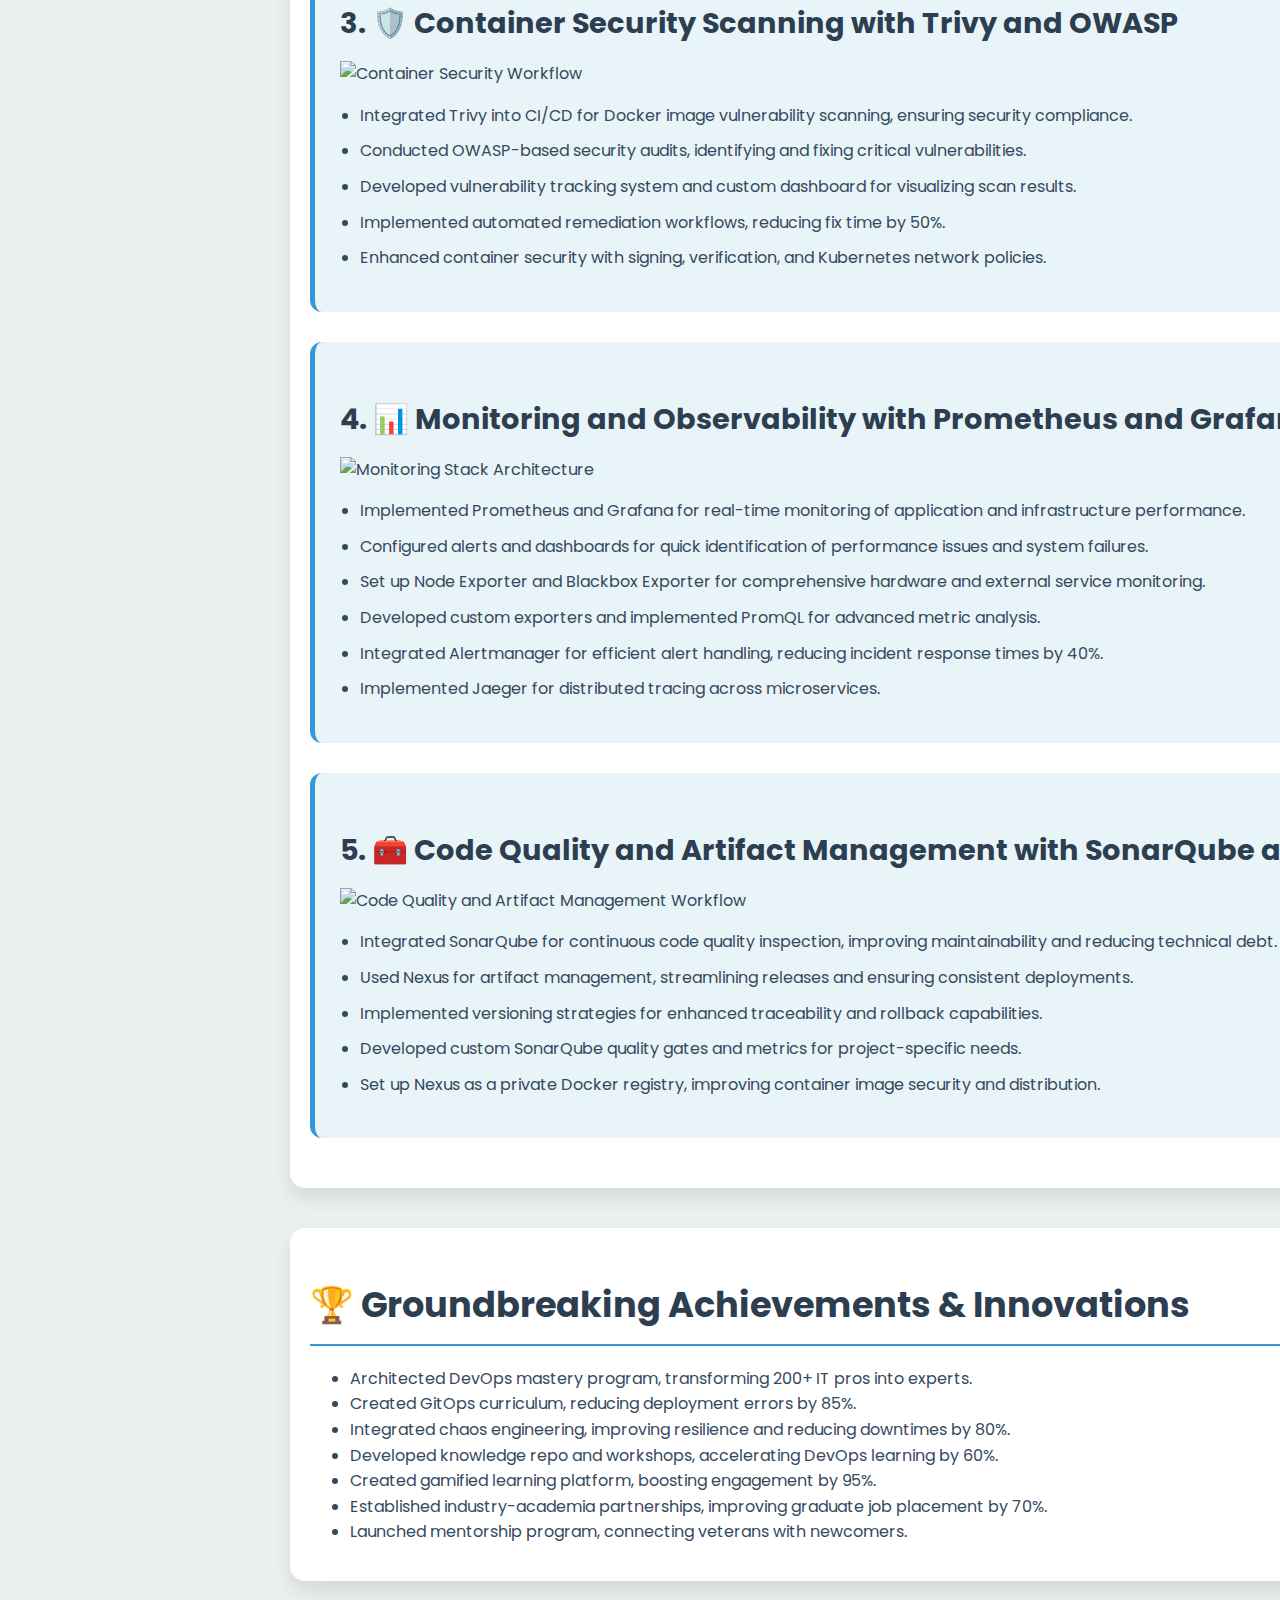
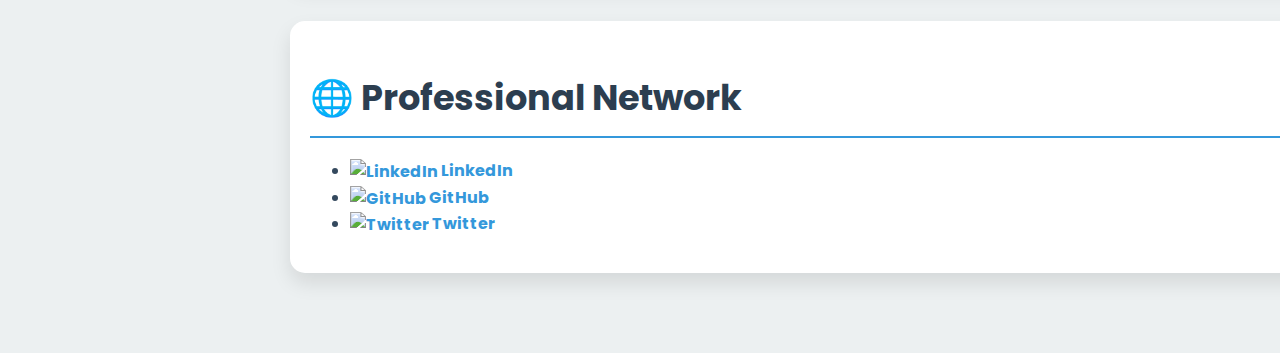
==== commit d3092d23: "updated" ====
--- a/index.html
+++ b/index.html
@@ -5,41 +5,72 @@
     <meta name="viewport" content="width=device-width, initial-scale=1.0">
     <title>Akshay Kumar S - DevOps Engineer & Corporate DevOps Trainer</title>
     <link rel="icon" href="images/sak_logo.png" type="image/x-icon">
+    <link href="https://cdn.jsdelivr.net/npm/bootstrap@5.0.2/dist/css/bootstrap.min.css" rel="stylesheet" integrity="sha384-EVSTQN3/azprG1Anm3QDgpJLIm9Nao0Yz1ztcQTwFspd3yD65VohhpuuCOmLASjC" crossorigin="anonymous">
     <link href="https://fonts.googleapis.com/css2?family=Poppins:wght@300;400;700&display=swap" rel="stylesheet">
+    <link href="https://cdnjs.cloudflare.com/ajax/libs/font-awesome/6.0.0-beta3/css/all.min.css" rel="stylesheet">
+    <script src="https://cdn.jsdelivr.net/npm/bootstrap@5.0.2/dist/js/bootstrap.bundle.min.js" integrity="sha384-MrcW6ZMFYlzcLA8Nl+NtUVF0sA7MsXsP1UyJoMp4YLEuNSfAP+JcXn/tWtIaxVXM" crossorigin="anonymous"></script>
     <link rel="stylesheet" href="style.css">
     <link rel="stylesheet" href="sak.css">
 </head>
 <body>
     <header>
-        <img src="images/sak_logo.png" alt="SAK Logo" class="header-logo"  height="50px" width="50px">     
-        <h1 class="sak_home"><a href="index.html" style="color: inherit; text-decoration: none;" title="Home">🏠</a></h1>
-        <h1 class="sak_content"><a href="content.html" style="color: inherit; text-decoration: none;" title="Contents">📄</a></h1>
-        <h1 class="sak_time"><span id="timestamp"></span></header></h1>
+        <nav class="navbar navbar-expand-lg navbar-dark">
+            <div class="container-fluid">
+                <!-- Logo -->
+                <a class="navbar-brand" href="#">
+                    <img src="images/sak_logo.png" alt="SAK Logo" height="50" width="50">
+                </a>
+                
+                <!-- Toggler for mobile view -->
+                <button class="navbar-toggler" type="button" data-bs-toggle="collapse" data-bs-target="#navbarNav" aria-controls="navbarNav" aria-expanded="false" aria-label="Toggle navigation">
+                    <span class="navbar-toggler-icon"></span>
+                </button>
+        
+                <!-- Navigation Links -->
+                <div class="collapse navbar-collapse justify-content-end" id="navbarNav">
+                    <ul class="navbar-nav">
+                        <li class="nav-item">
+                            <a class="nav-link text-white fs-4" href="notes_info.html" onclick="checkLogin(event)"><i class="fa-solid fa-skull-crossbones"></i></a>
+                        </li>
+                        <li class="nav-item">
+                            <a class="nav-link text-white fs-4" href="content.html"><i class="fa-regular fa-file">  Projects</i></a>
+                        </li>
+                        <li class="nav-item">
+                            <a class="nav-link text-white fs-4" href="index.html"><i class="fa-solid fa-house"> Home</i></a>
+                        </li>
+                    </ul>
+                </div>
+            </div>
+        </nav>
     </header>
     <div class="main-content">
+        <div class="container">
+            <img src="images/sak_linkedin.jpeg" class="img-fluid" style="max-width: align-self;" alt="sakit333">
+        </div>
         <div id="about" class="container">
             <div style="display: flex; align-items: center;">
                 <div style="flex: 1;">
                     <h1 class="attractive-title">Akshay Kumar S</h1>
-                    <h2 class="attractive-subtitle">Associate Software Engineer & Corporate DevOps Trainer <small>(Freelancer)</small></h2>              
+                    <h2 class="attractive-subtitle">DevOps & DevSecOps Specialist | Java & Python Expert | Cloud Infrastructure & Security Expert | Corporate Trainer <small>(Freelancer)</small></h2>              
                 </div>
                 <img src="images/sak.jfif" alt="Akshay Kumar S" class="profile-photo">
             </div>
-                <p>With over 2+ years of hands-on experience, I am a passionate DevOps engineer and trainer dedicated to revolutionizing software development and deployment processes. My expertise spans:</p>
-                <ul>
-                    <li>Architecting robust and scalable cloud infrastructures using AWS and Azure</li>
-                    <li>Implementing CI/CD pipelines with Jenkins, GitLab CI, and GitHub Actions</li>
-                    <li>Containerization and orchestration using Docker and Kubernetes</li>
-                    <li>Infrastructure as Code (IaC) with Terraform and Ansible</li>
-                    <li>Monitoring and logging solutions using Prometheus and Grafana</li>
-                    <li>Software Development Life Cycle (SDLC) methodologies and best practices</li>
-                    <li>Agile project management and Scrum framework implementation</li>
-                </ul>
-                <p>My training programs cover DevOps principles, cloud-native development, DevSecOps, and performance optimization. I excel at implementing cutting-edge solutions and empowering teams to embrace DevOps culture, fostering innovation and operational excellence across organizations.</p>
-            </div>
-        
-            <div id="technical-proficiencies" class="container">
-                <h2>🛠️ Technical Skills</h2>
+            <p>With over 2+ years of experience in development, DevOps, and corporate training, I am committed to driving innovation through strategic automation, security-first approaches, and operational excellence. My expertise covers:</p>
+            <ul>
+                <li>Backend development with Python (Flask) and Java (Spring) for scalable, high-performance applications</li>
+                <li>Advanced CI/CD automation using Jenkins, GitLab CI, and GitHub Actions</li>
+                <li>Scalable containerization and orchestration with Docker and Kubernetes</li>
+                <li>Infrastructure as Code (IaC) using Terraform and Ansible for streamlined deployment</li>
+                <li>Comprehensive monitoring and logging with Prometheus and Grafana</li>
+                <li>Security integration across the development lifecycle using DevSecOps tools like SonarQube and Trivy</li>
+                <li>Experience in multi-environment setups (Windows, Mac, Linux - RHEL, Ubuntu)</li>
+                <li>Agile methodologies and project management through the Scrum framework</li>
+            </ul>
+            <p>As a corporate trainer, I empower teams to embrace DevOps and DevSecOps principles, cloud-native development, and performance optimization. My mission is to enhance software delivery through automated, secure, and collaborative workflows. Let’s connect and explore how my expertise can drive secure, faster, and efficient software delivery in your organization.</p>
+        </div>
+        
+        <div id="technical-proficiencies" class="container">
+            <h2>🛠️ Technical Skills</h2>
             
                 <ul><strong>Languages: </strong>
                     <span>Java</span>,
@@ -129,13 +160,12 @@
                     <span>Sprint Review</span>,
                     <span>Sprint Retrospective</span>
                 </ul>
-                
+
                 <ul><strong>Other: </strong>
                     <span>Argo CD</span>,
                     <span>Helm</span>
                 </ul>
-                
-            </div>
+        </div>
             
         
         <div id="signature-projects" class="container">
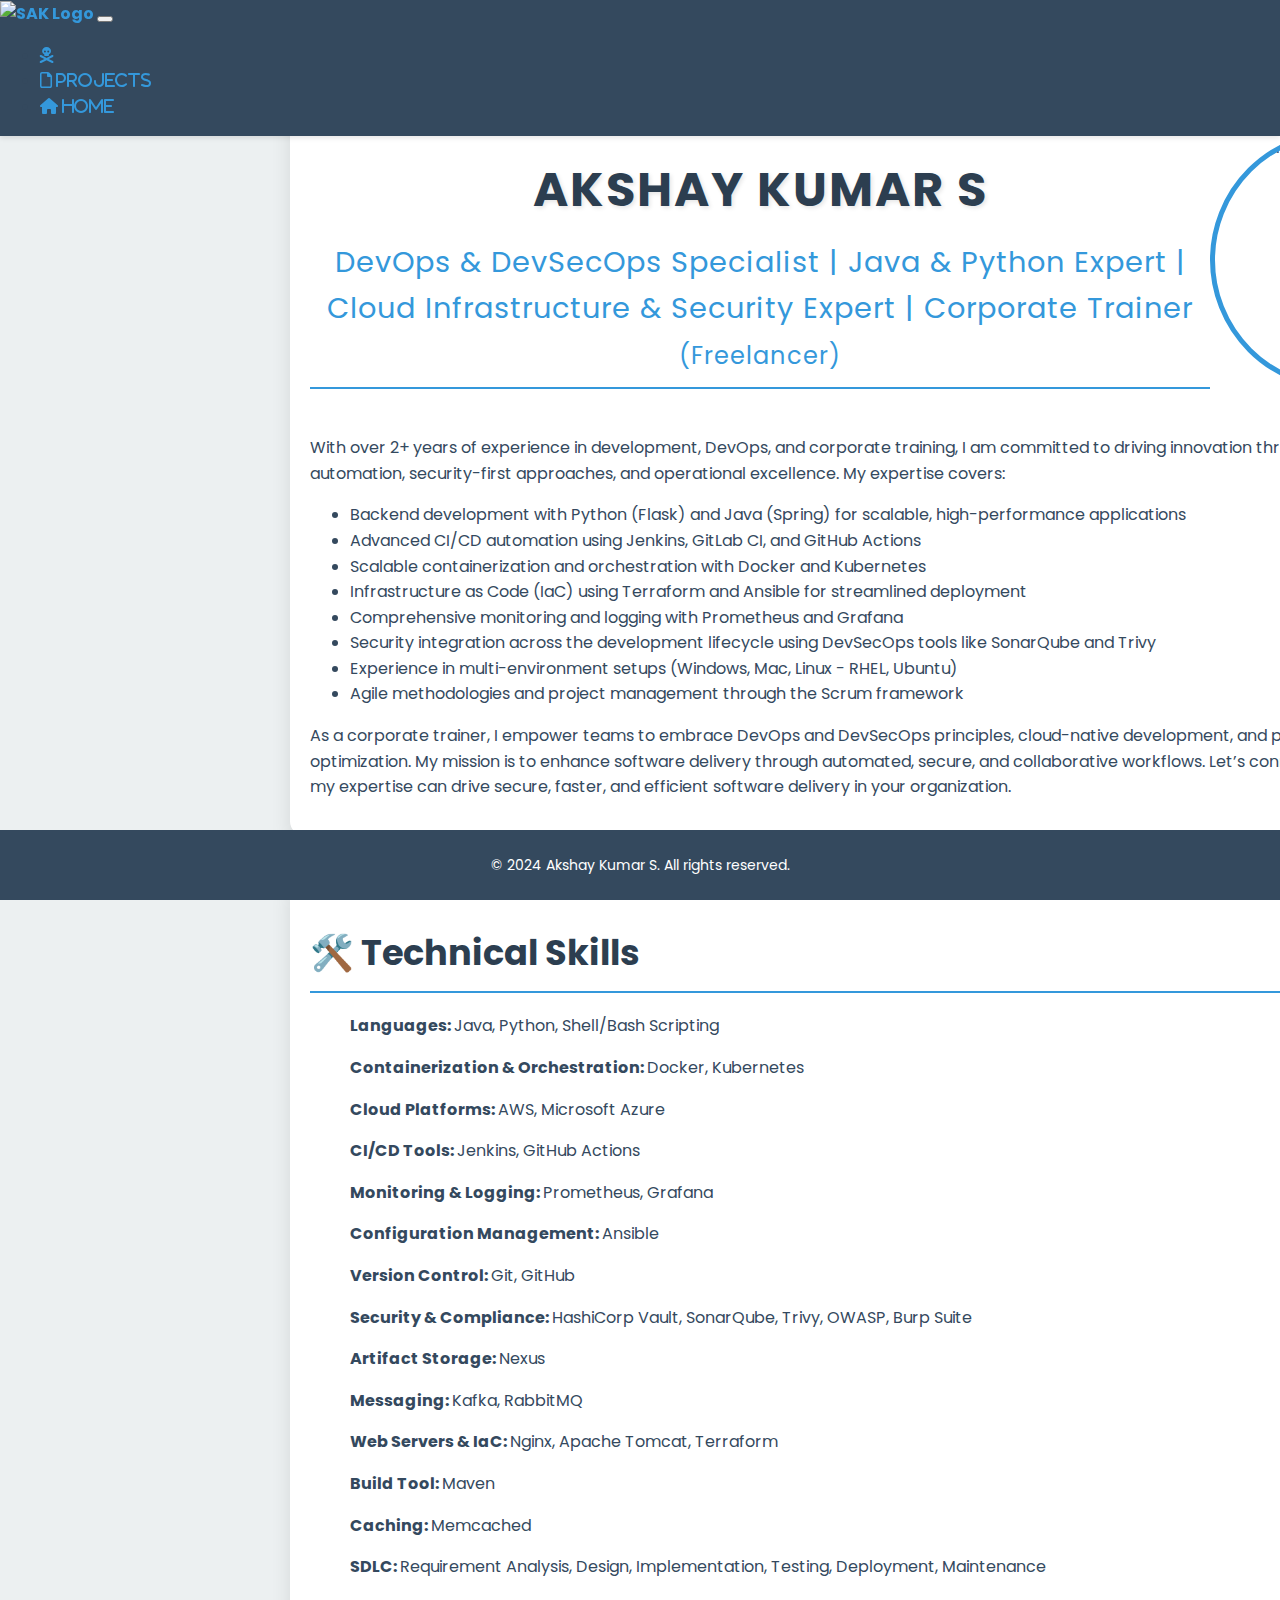
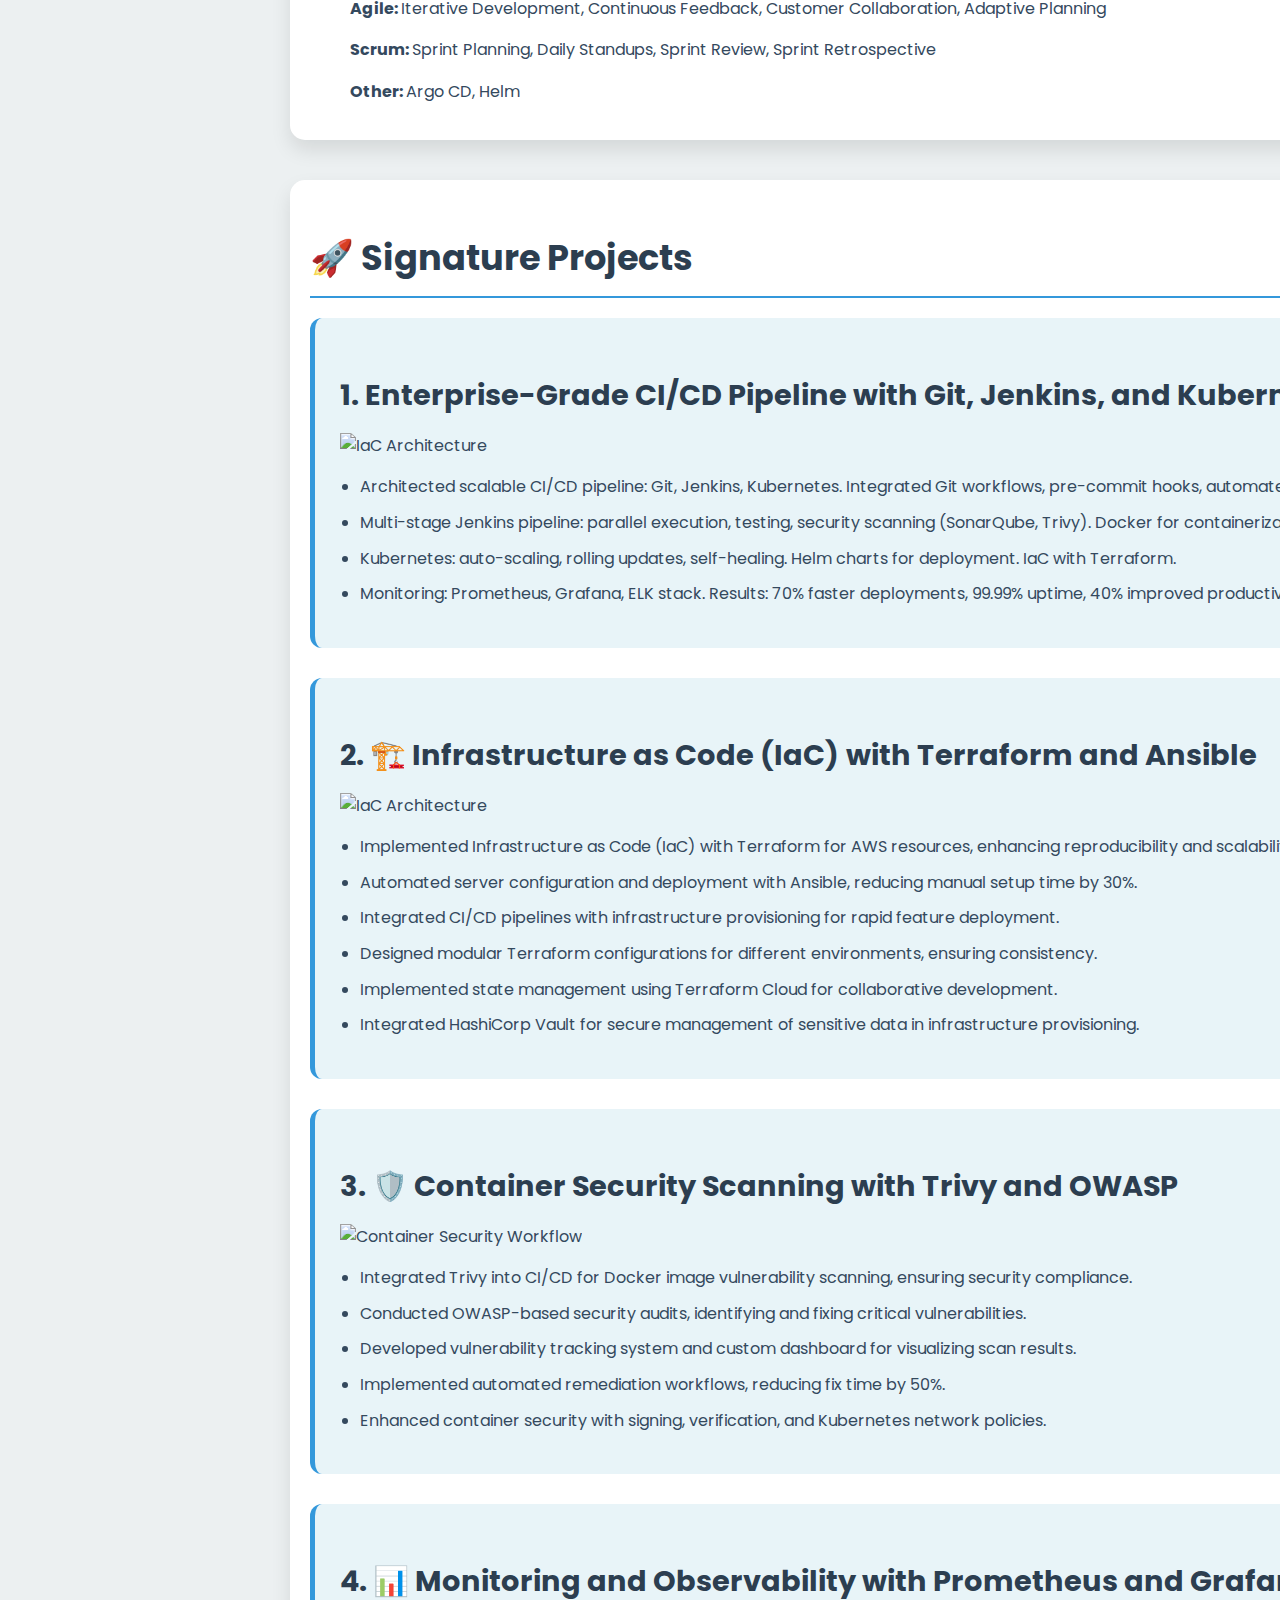
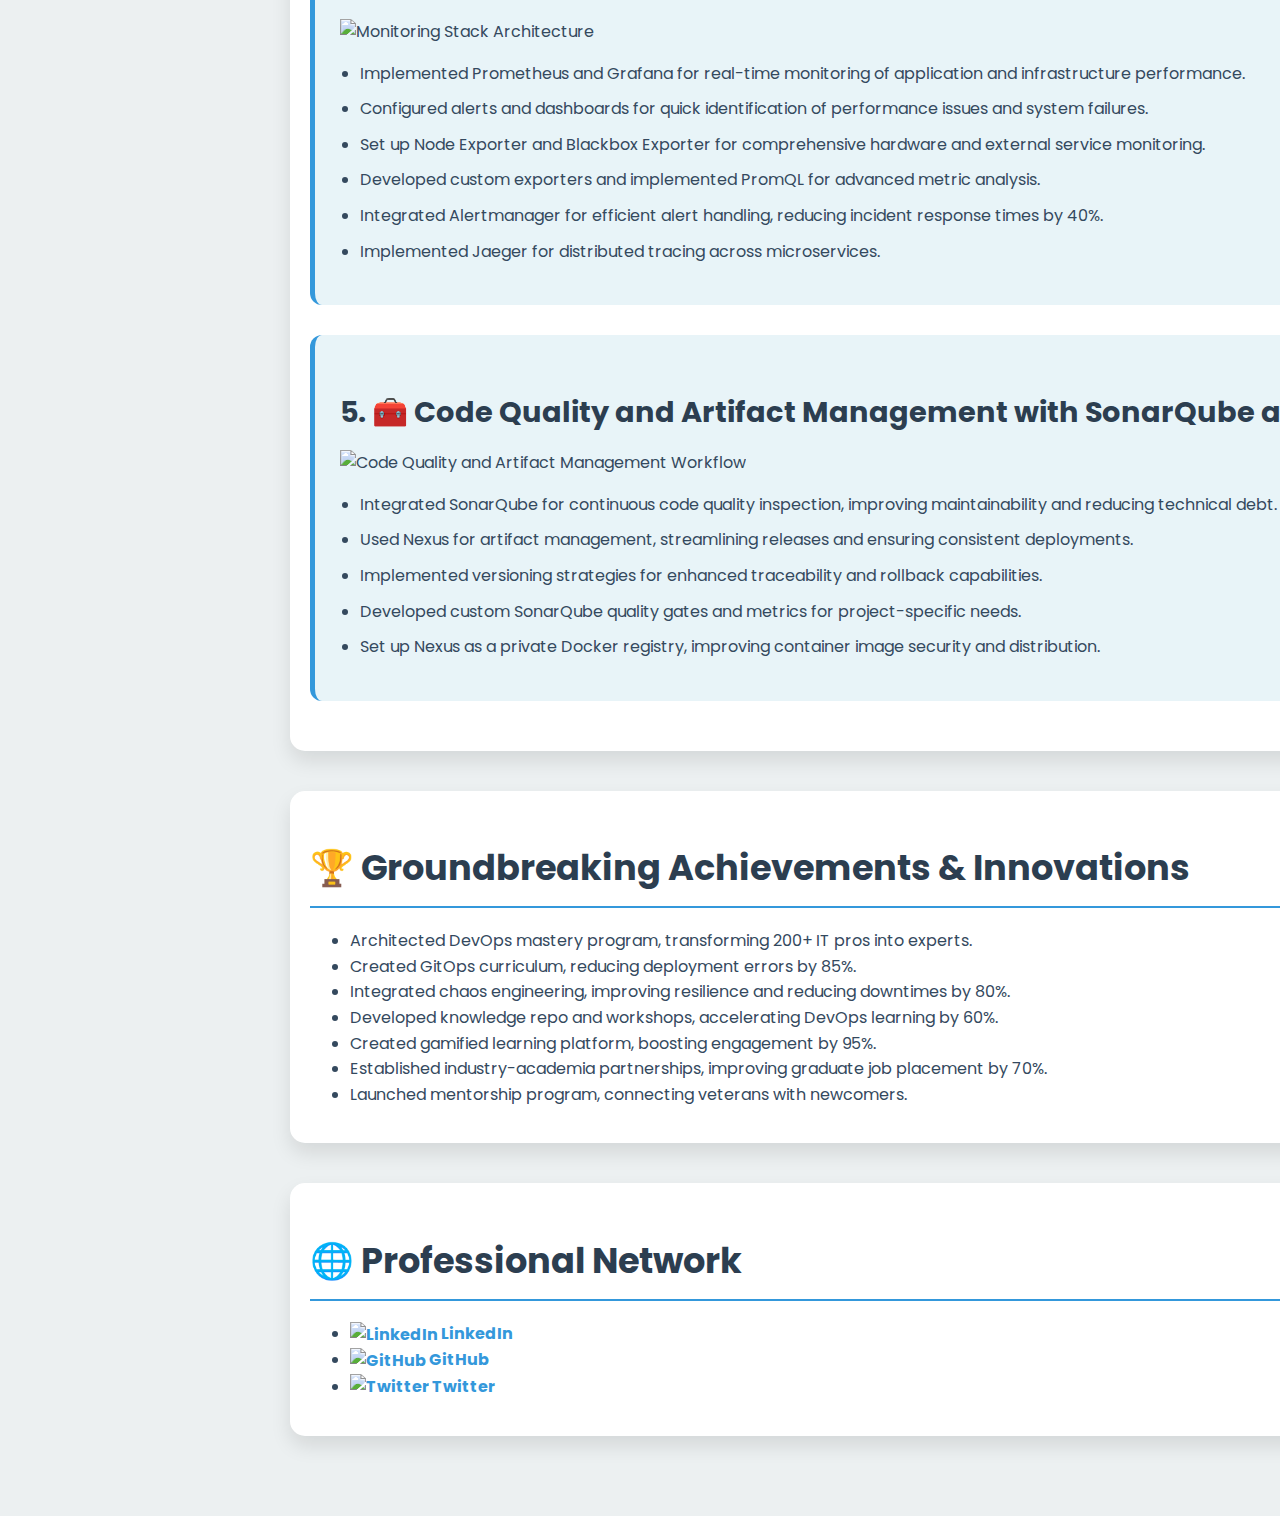
==== commit 5d33a6ad: "removed banner photo" ====
--- a/index.html
+++ b/index.html
@@ -44,9 +44,9 @@
         </nav>
     </header>
     <div class="main-content">
-        <div class="container">
+        <!-- <div class="container">
             <img src="images/sak_linkedin.jpeg" class="img-fluid" style="max-width: align-self;" alt="sakit333">
-        </div>
+        </div> -->
         <div id="about" class="container">
             <div style="display: flex; align-items: center;">
                 <div style="flex: 1;">
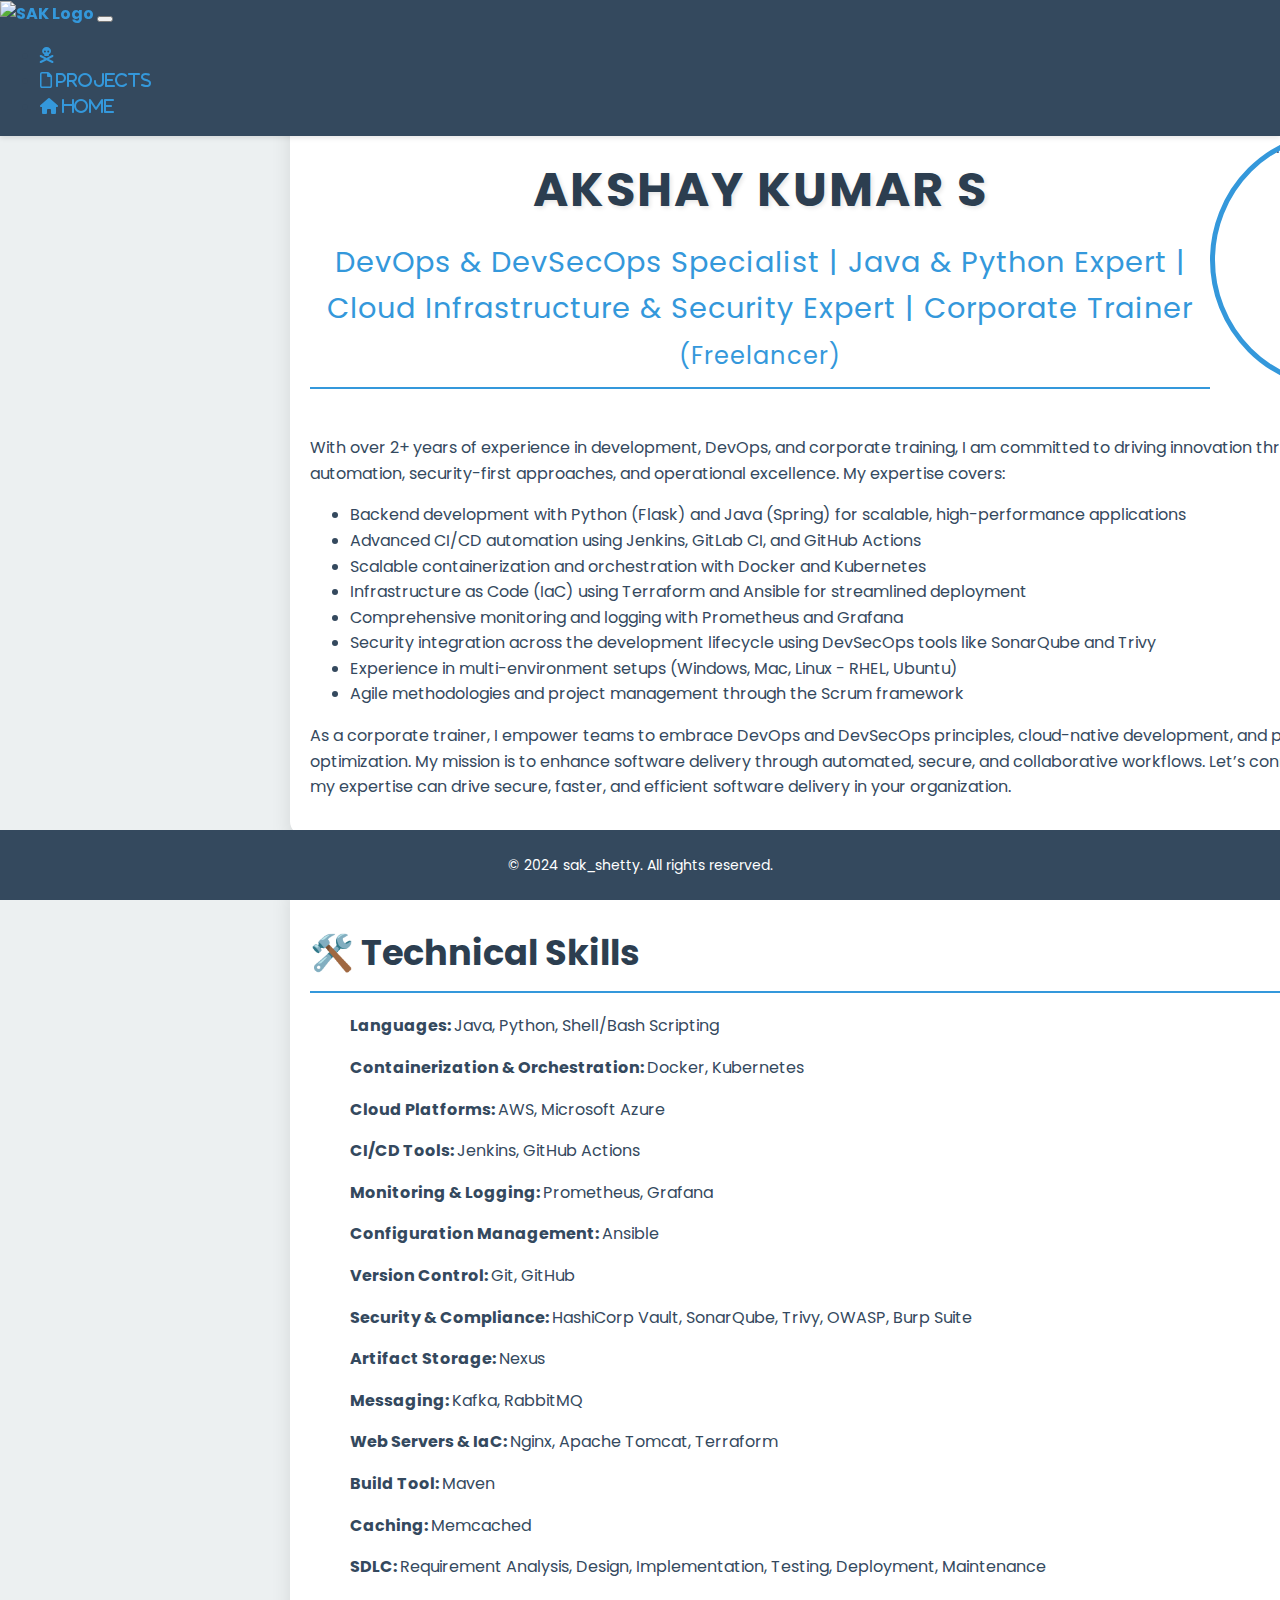
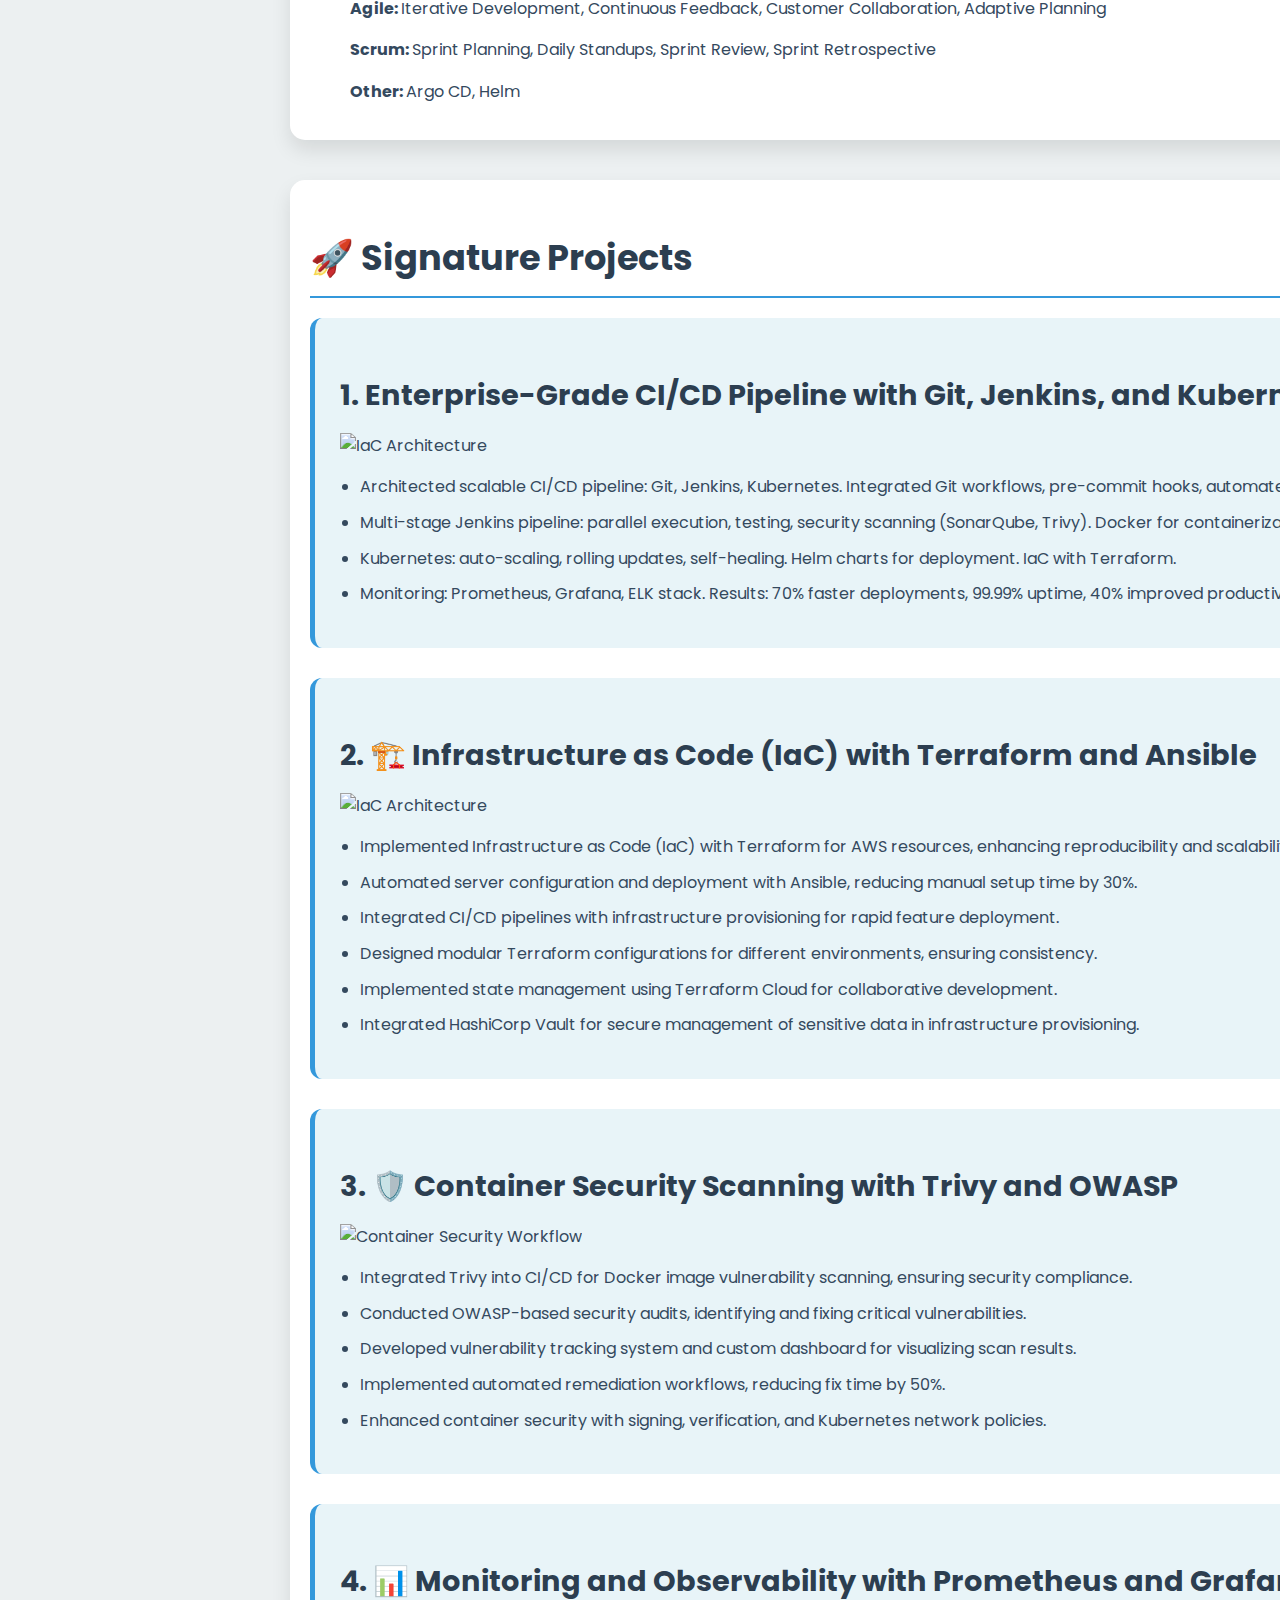
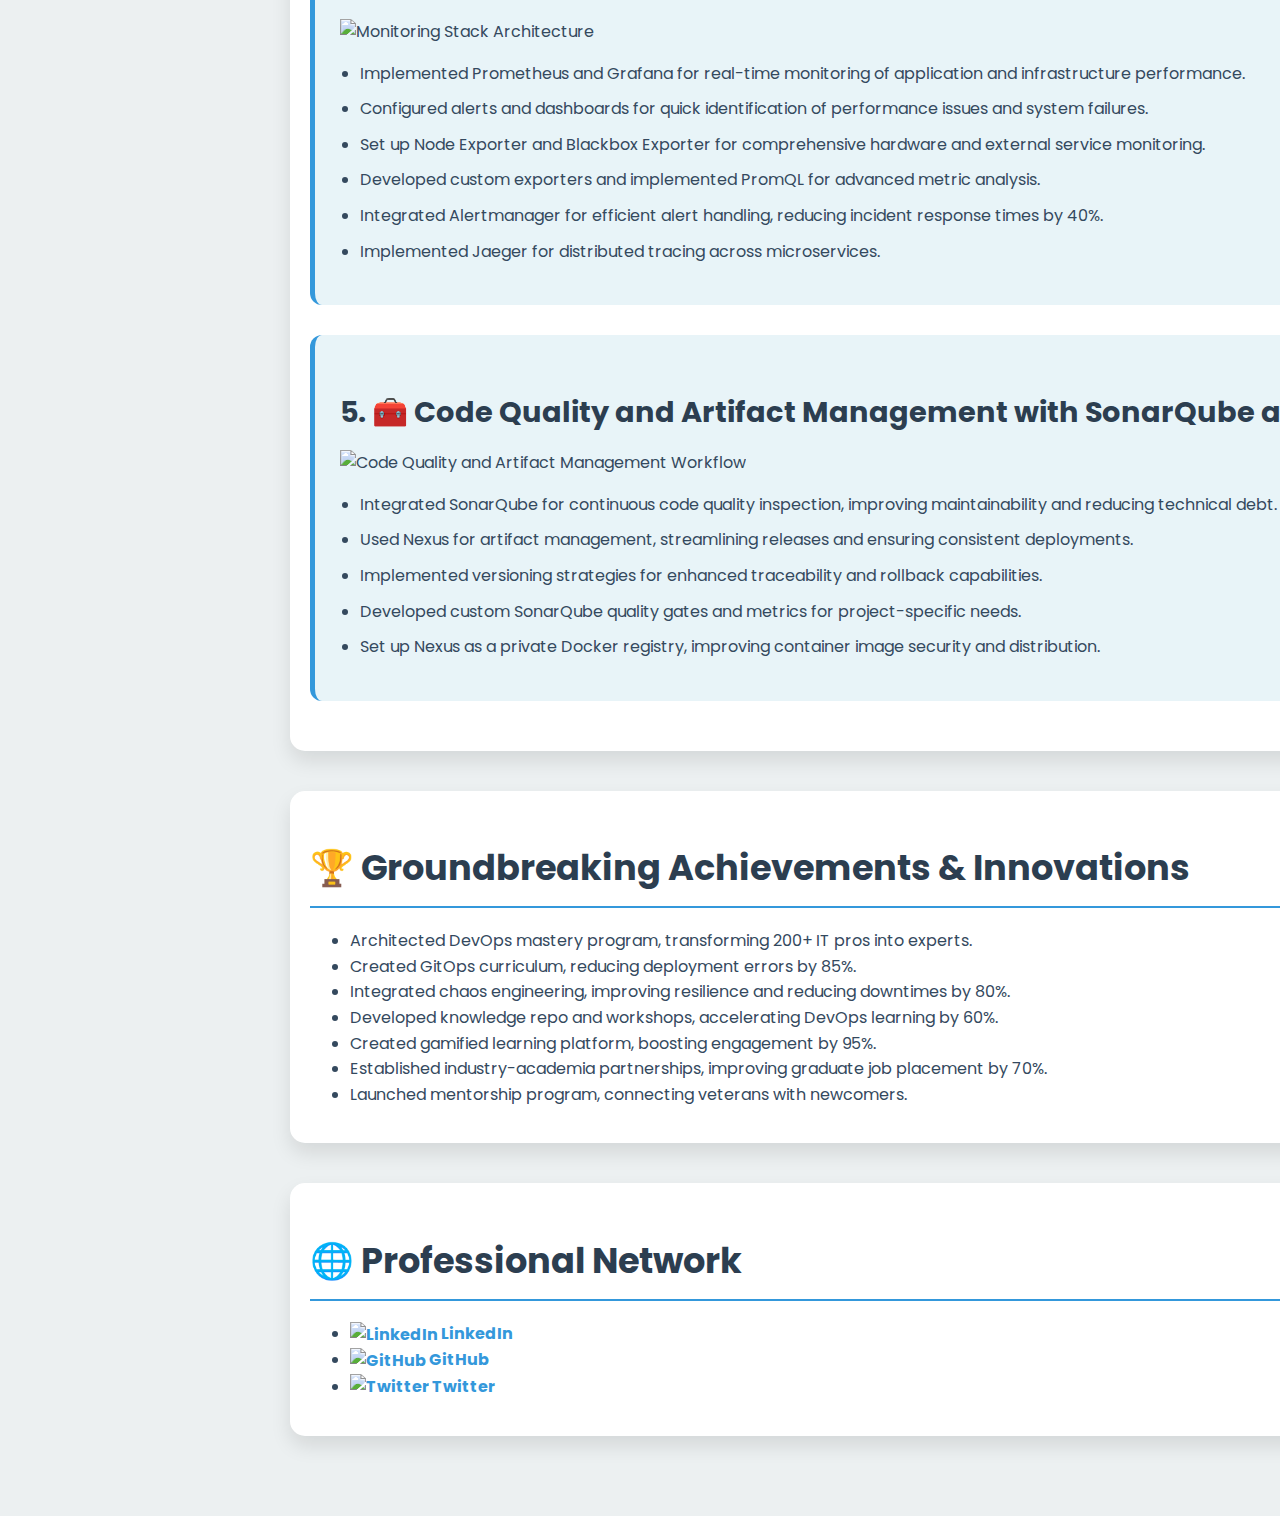
==== commit ea985122: "small update done" ====
--- a/index.html
+++ b/index.html
@@ -256,7 +256,7 @@
         </div>     
     </div>
     <footer class="fixed-footer">
-        <p>&copy; 2024 Akshay Kumar S. All rights reserved.</p>
+        <p>&copy; 2024 sak_shetty. All rights reserved.</p>
     </footer>
     <script src="script.js"></script> 
 </body>
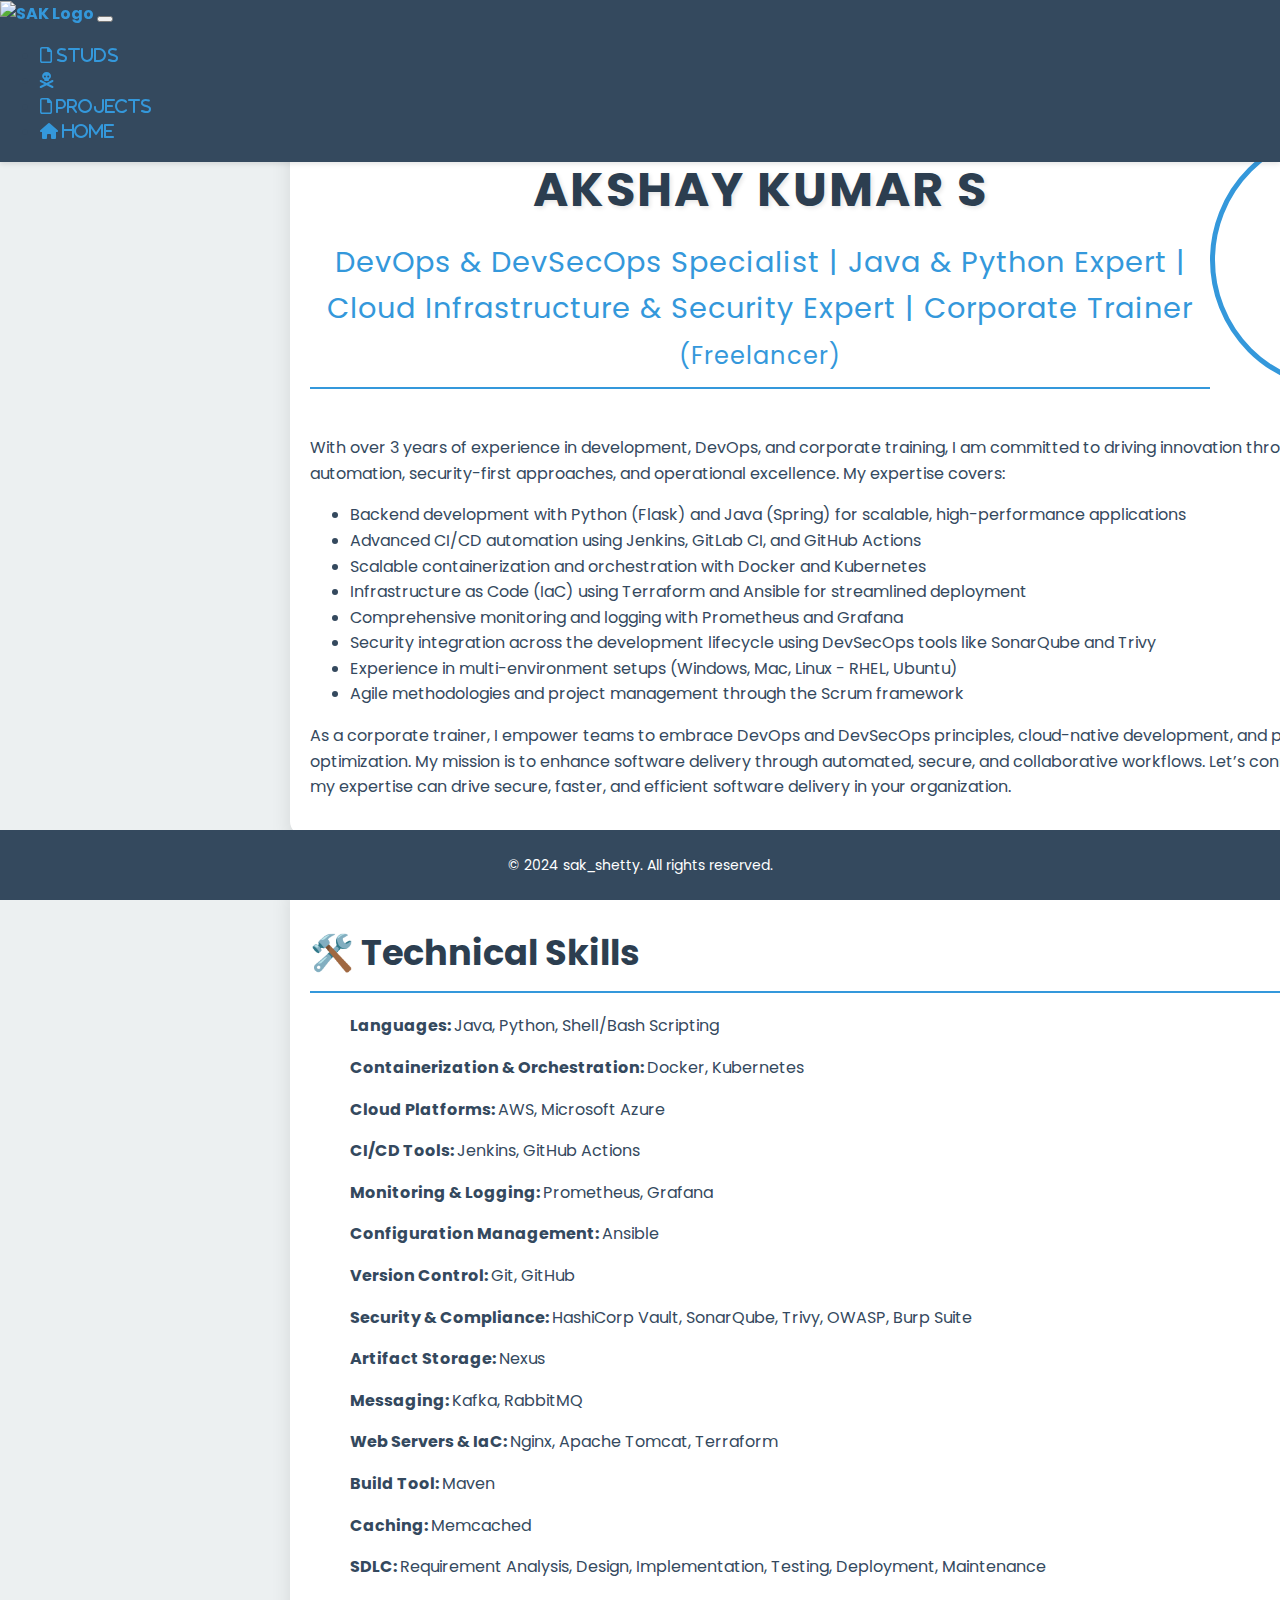
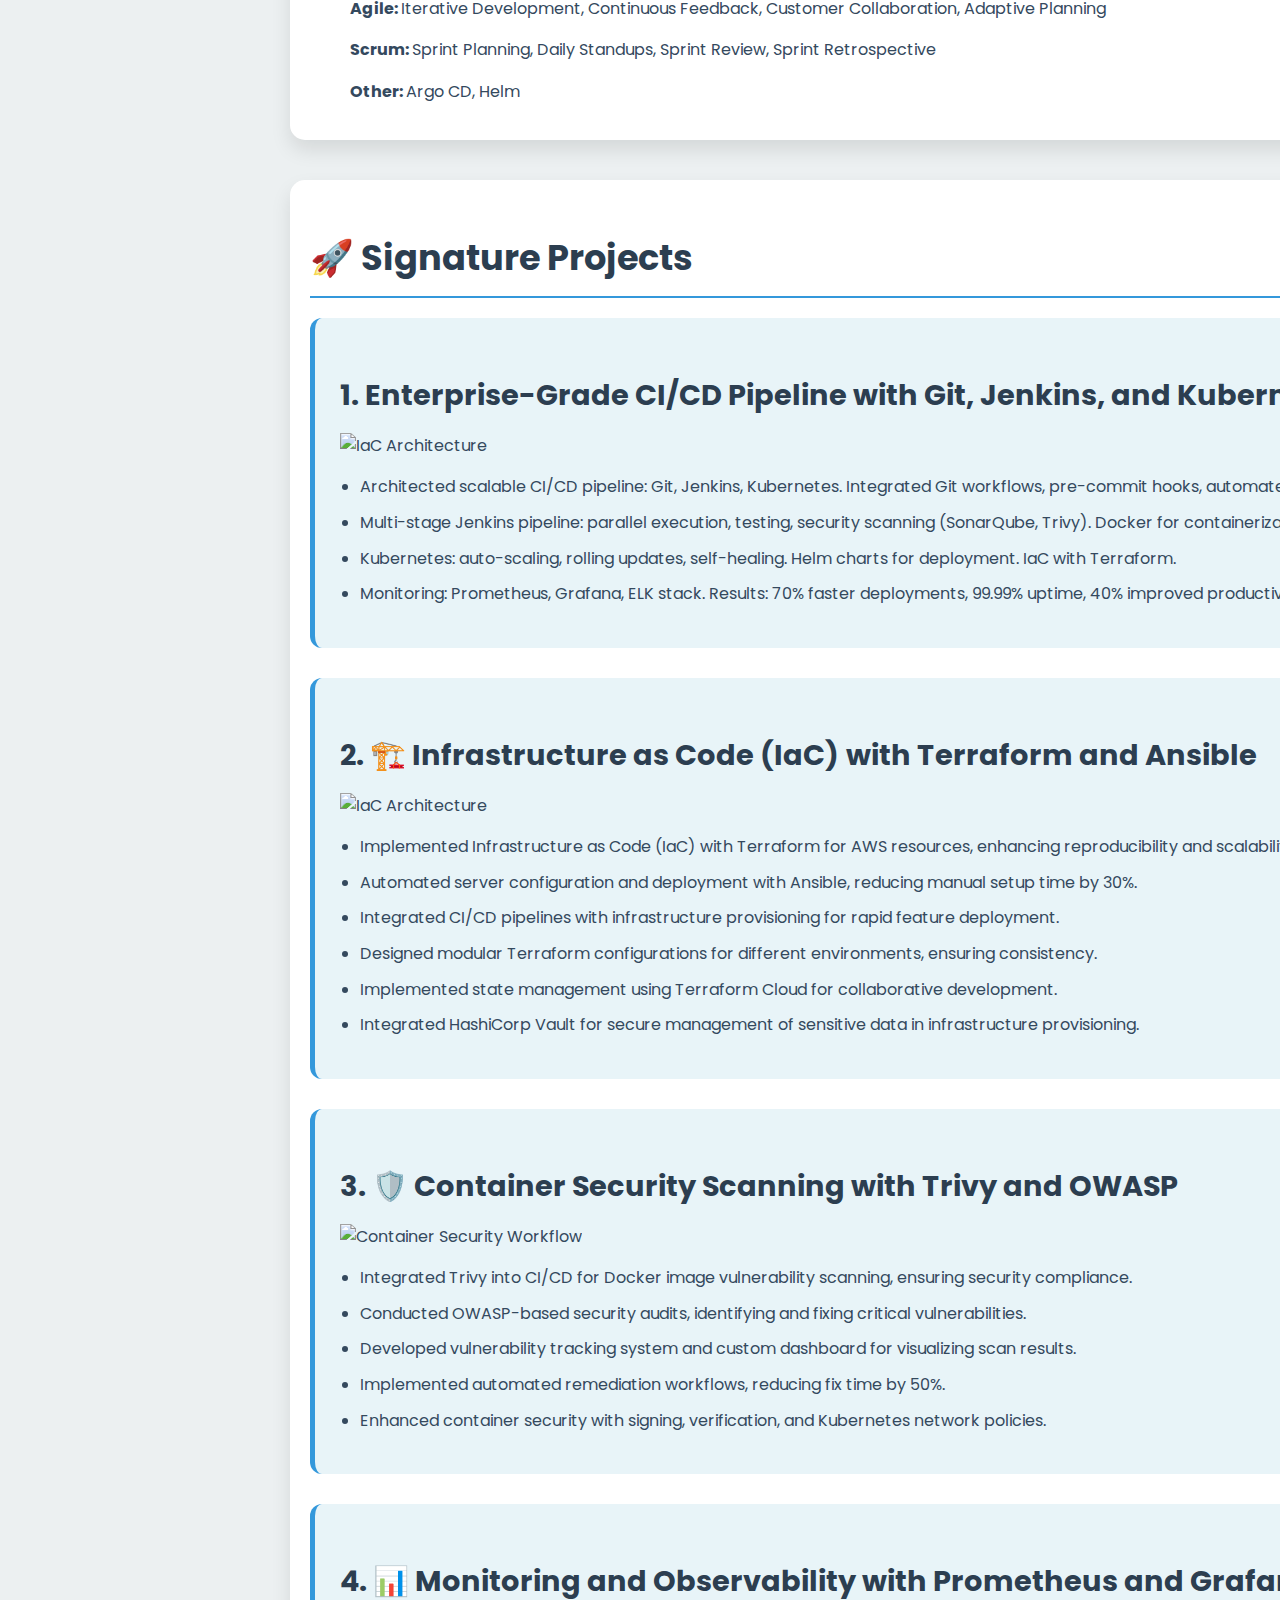
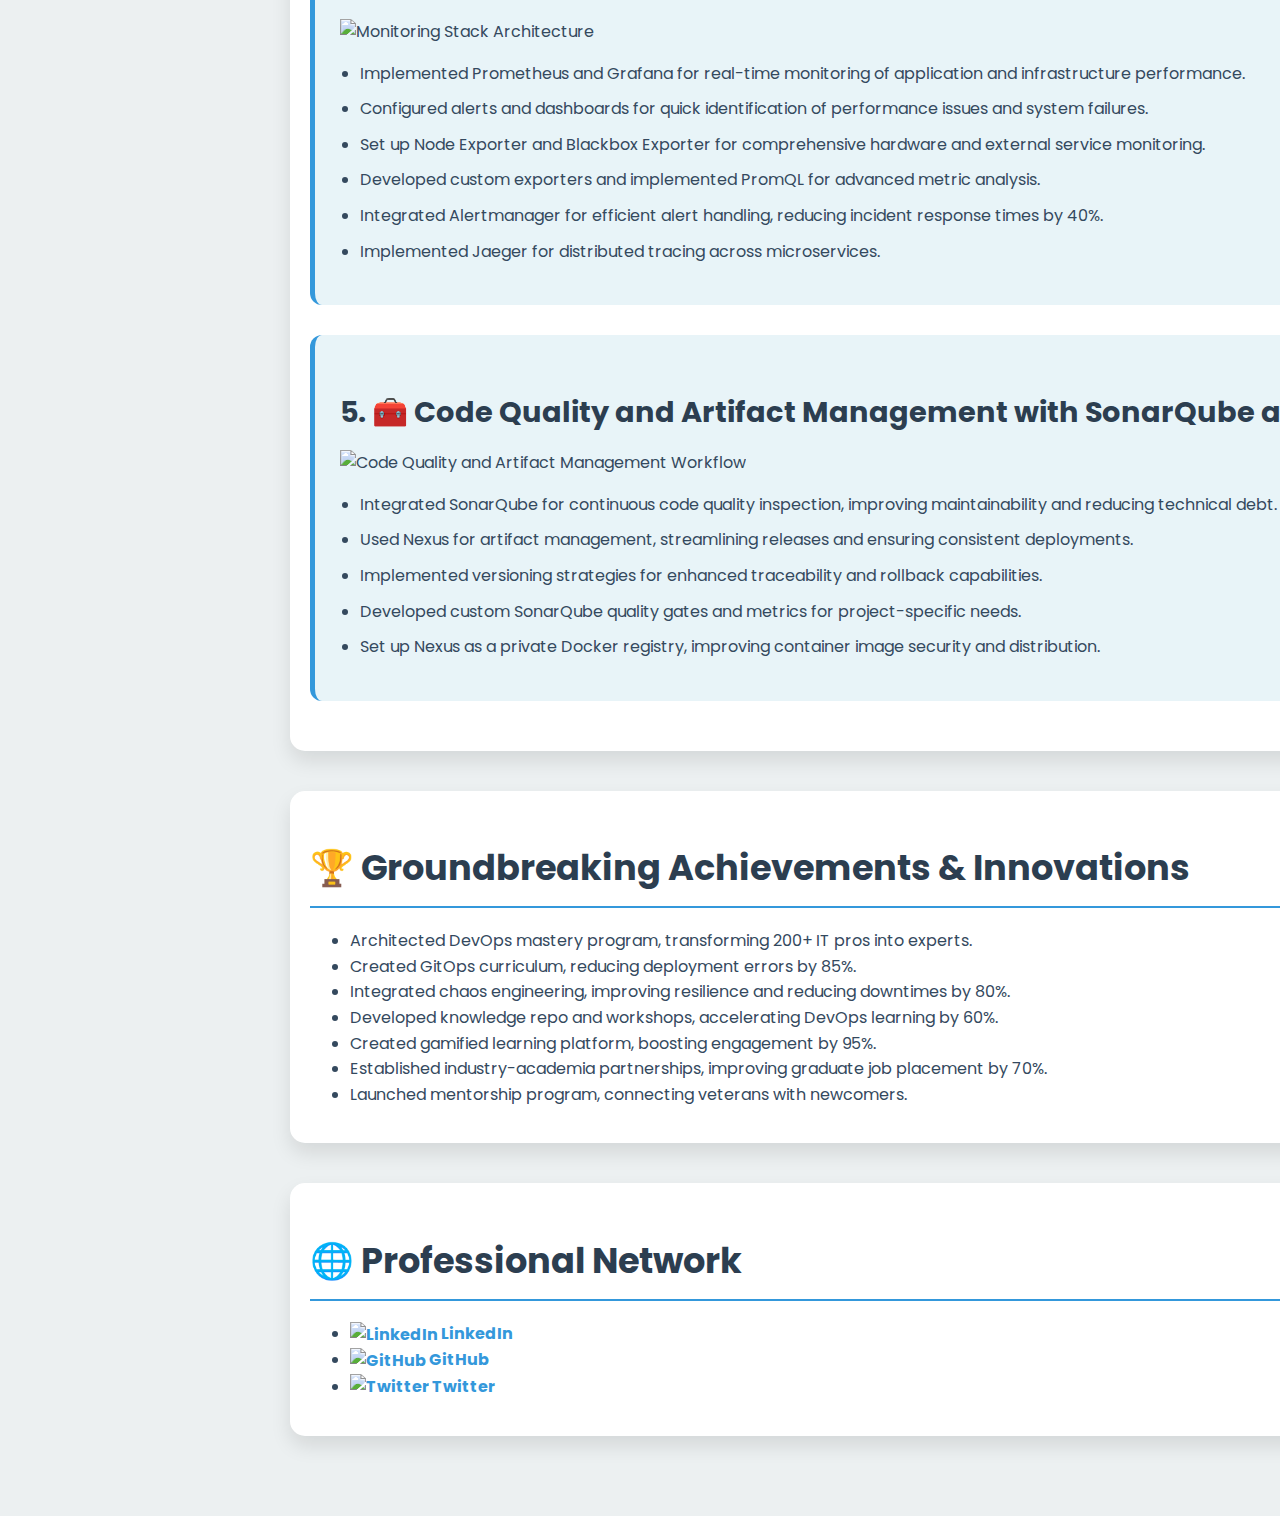
==== commit a35d449f: "new release" ====
--- a/index.html
+++ b/index.html
@@ -30,6 +30,9 @@
                 <div class="collapse navbar-collapse justify-content-end" id="navbarNav">
                     <ul class="navbar-nav">
                         <li class="nav-item">
+                            <a class="nav-link text-white fs-4" href="portfolio.html"><i class="fa-regular fa-file"> Studs</i></a>
+                        </li>
+                        <li class="nav-item">
                             <a class="nav-link text-white fs-4" href="notes_info.html" onclick="checkLogin(event)"><i class="fa-solid fa-skull-crossbones"></i></a>
                         </li>
                         <li class="nav-item">
@@ -55,7 +58,7 @@
                 </div>
                 <img src="images/sak.jfif" alt="Akshay Kumar S" class="profile-photo">
             </div>
-            <p>With over 2+ years of experience in development, DevOps, and corporate training, I am committed to driving innovation through strategic automation, security-first approaches, and operational excellence. My expertise covers:</p>
+            <p>With over 3 years of experience in development, DevOps, and corporate training, I am committed to driving innovation through strategic automation, security-first approaches, and operational excellence. My expertise covers:</p>
             <ul>
                 <li>Backend development with Python (Flask) and Java (Spring) for scalable, high-performance applications</li>
                 <li>Advanced CI/CD automation using Jenkins, GitLab CI, and GitHub Actions</li>
@@ -173,7 +176,7 @@
         
             <div class="project">
                 <h3>1. Enterprise-Grade CI/CD Pipeline with Git, Jenkins, and Kubernetes</h3>
-                <img src="https://media.licdn.com/dms/image/C4D12AQEcGgR0LwV7cw/article-cover_image-shrink_600_2000/0/1595065684336?e=2147483647&v=beta&t=KxU9EvutYpYuC7KH6HF9msYno_505ZeWiGburCP2-uY" alt="IaC Architecture" class="project-image" style="width: 100%; height: 600px; object-fit: contain;">
+                <img src="https://media.licdn.com/dms/image/C4D12AQEcGgR0LwV7cw/article-cover_image-shrink_600_2000/0/1595065684336?e=2147483647&v=beta&t=KxU9EvutYpYuC7KH6HF9msYno_505ZeWiGburCP2-uY" alt="IaC Architecture" class="project-image" style="max-width: 100%; height: auto;">
                 <ul>
                     <li>Architected scalable CI/CD pipeline: Git, Jenkins, Kubernetes. Integrated Git workflows, pre-commit hooks, automated reviews.</li>
                     <li>Multi-stage Jenkins pipeline: parallel execution, testing, security scanning (SonarQube, Trivy). Docker for containerization.</li>
@@ -184,7 +187,7 @@
         
             <div class="project">
                 <h3>2. 🏗️ Infrastructure as Code (IaC) with Terraform and Ansible</h3>
-                <img src="https://miro.medium.com/v2/resize:fit:1077/1*3ewRImzpkYHMHL-tzQunvA.png" alt="IaC Architecture" class="project-image" style="width: 100%; height: 600px; object-fit: contain;">
+                <img src="https://miro.medium.com/v2/resize:fit:1077/1*3ewRImzpkYHMHL-tzQunvA.png" alt="IaC Architecture" class="project-image" style="max-width: 100%; height: auto;">
                 <ul>
                     <li>Implemented Infrastructure as Code (IaC) with Terraform for AWS resources, enhancing reproducibility and scalability.</li>
                     <li>Automated server configuration and deployment with Ansible, reducing manual setup time by 30%.</li>
@@ -197,7 +200,7 @@
         
             <div class="project">
                 <h3>3. 🛡️ Container Security Scanning with Trivy and OWASP</h3>
-                <img src="https://miro.medium.com/v2/resize:fit:1400/1*qepRAVdra-_S0BpOry2ZiA.gif" alt="Container Security Workflow" class="project-image" style="width: 100%; height: 600px; object-fit: contain;">
+                <img src="https://miro.medium.com/v2/resize:fit:1400/1*qepRAVdra-_S0BpOry2ZiA.gif" alt="Container Security Workflow" class="project-image" style="max-width: 100%; height: auto;">
                 <ul>
                     <li>Integrated Trivy into CI/CD for Docker image vulnerability scanning, ensuring security compliance.</li>
                     <li>Conducted OWASP-based security audits, identifying and fixing critical vulnerabilities.</li>
@@ -209,7 +212,7 @@
         
             <div class="project">
                 <h3>4. 📊 Monitoring and Observability with Prometheus and Grafana</h3>
-                <img src="images/pro-grafana.jpg" alt="Monitoring Stack Architecture" class="project-image" style="width: 100%; height: 600px; object-fit: contain;">
+                <img src="images/pro-grafana.jpg" alt="Monitoring Stack Architecture" class="project-image" style="max-width: 100%; height: auto;">
                 <ul>
                     <li>Implemented Prometheus and Grafana for real-time monitoring of application and infrastructure performance.</li>
                     <li>Configured alerts and dashboards for quick identification of performance issues and system failures.</li>
@@ -222,7 +225,7 @@
         
             <div class="project">
                 <h3>5. 🧰 Code Quality and Artifact Management with SonarQube and Nexus</h3>
-                <img src="https://miro.medium.com/v2/resize:fit:919/1*ObQVykj3vnJmHvICeoSdeg.png" alt="Code Quality and Artifact Management Workflow" class="project-image" style="width: 100%; height: 600px; object-fit: contain;">
+                <img src="https://miro.medium.com/v2/resize:fit:919/1*ObQVykj3vnJmHvICeoSdeg.png" alt="Code Quality and Artifact Management Workflow" class="project-image" style="max-width: 100%; height: auto;">
                 <ul>
                     <li>Integrated SonarQube for continuous code quality inspection, improving maintainability and reducing technical debt.</li>
                     <li>Used Nexus for artifact management, streamlining releases and ensuring consistent deployments.</li>
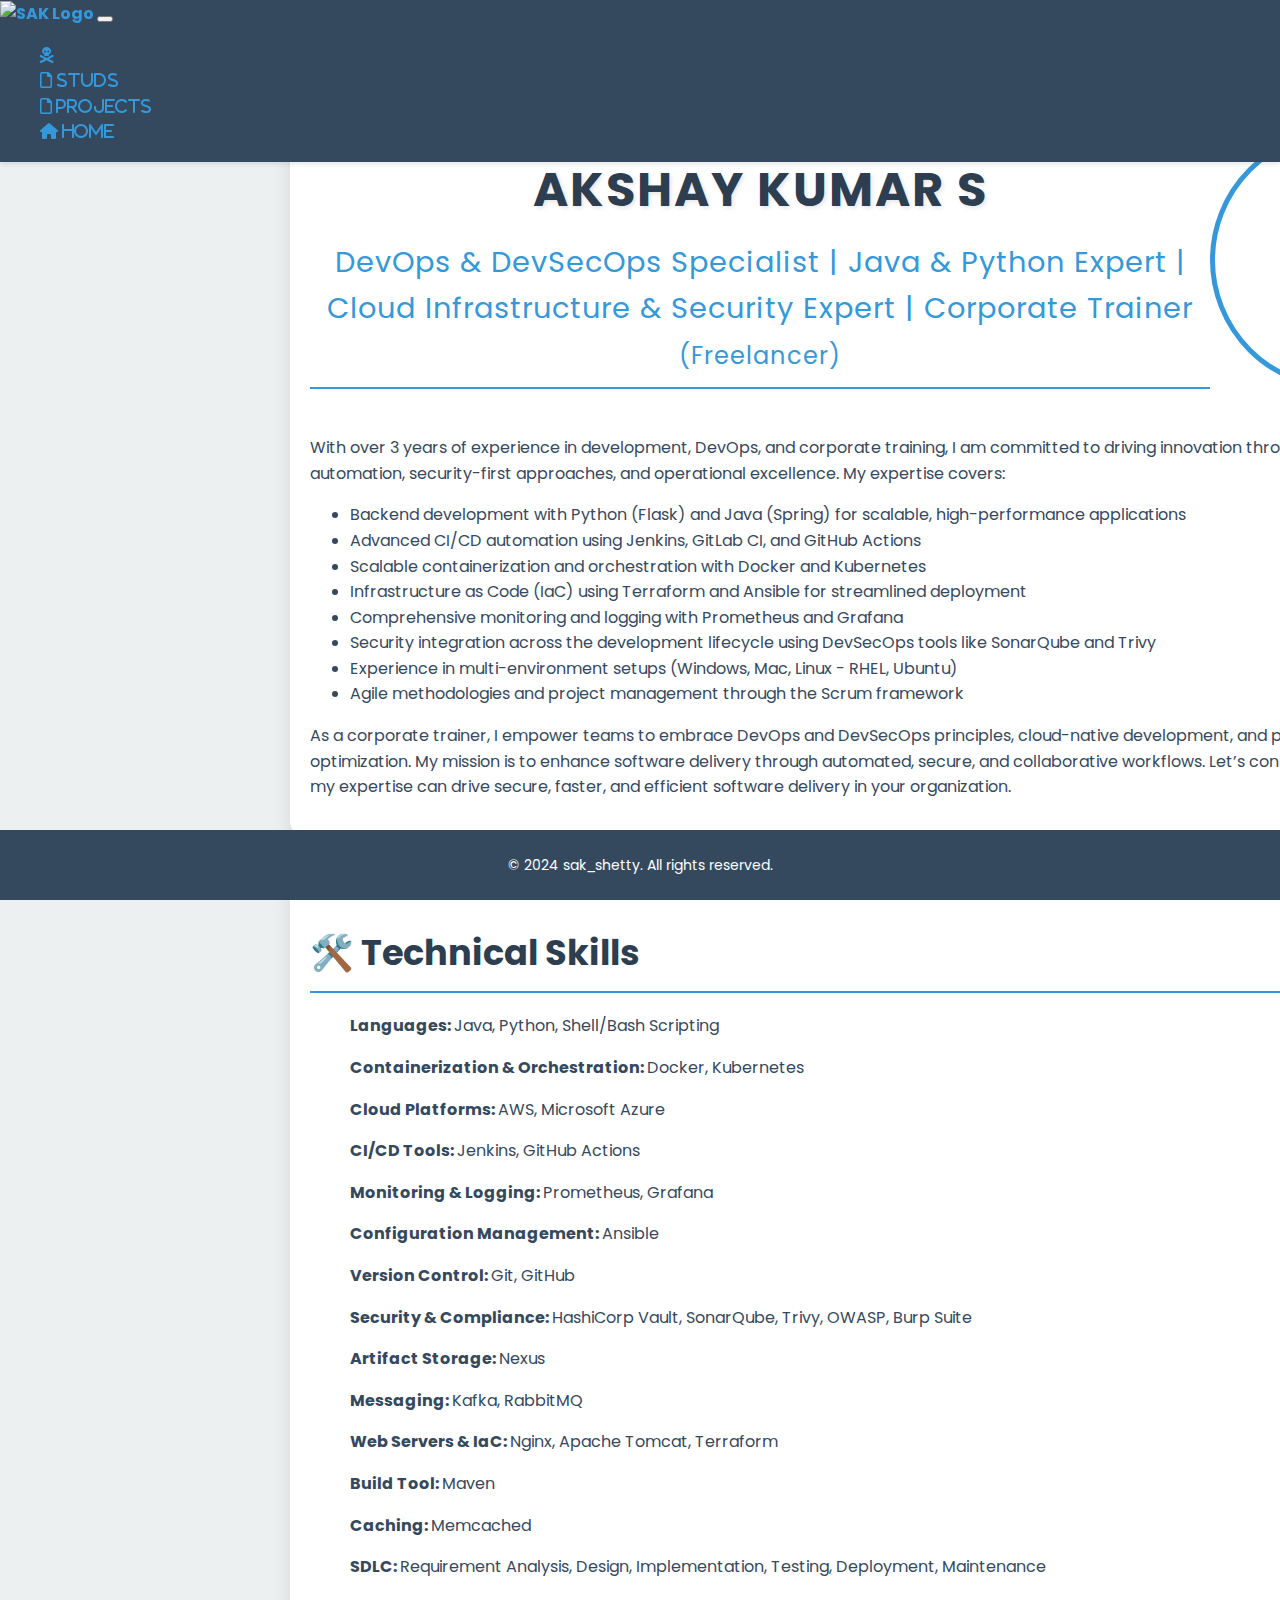
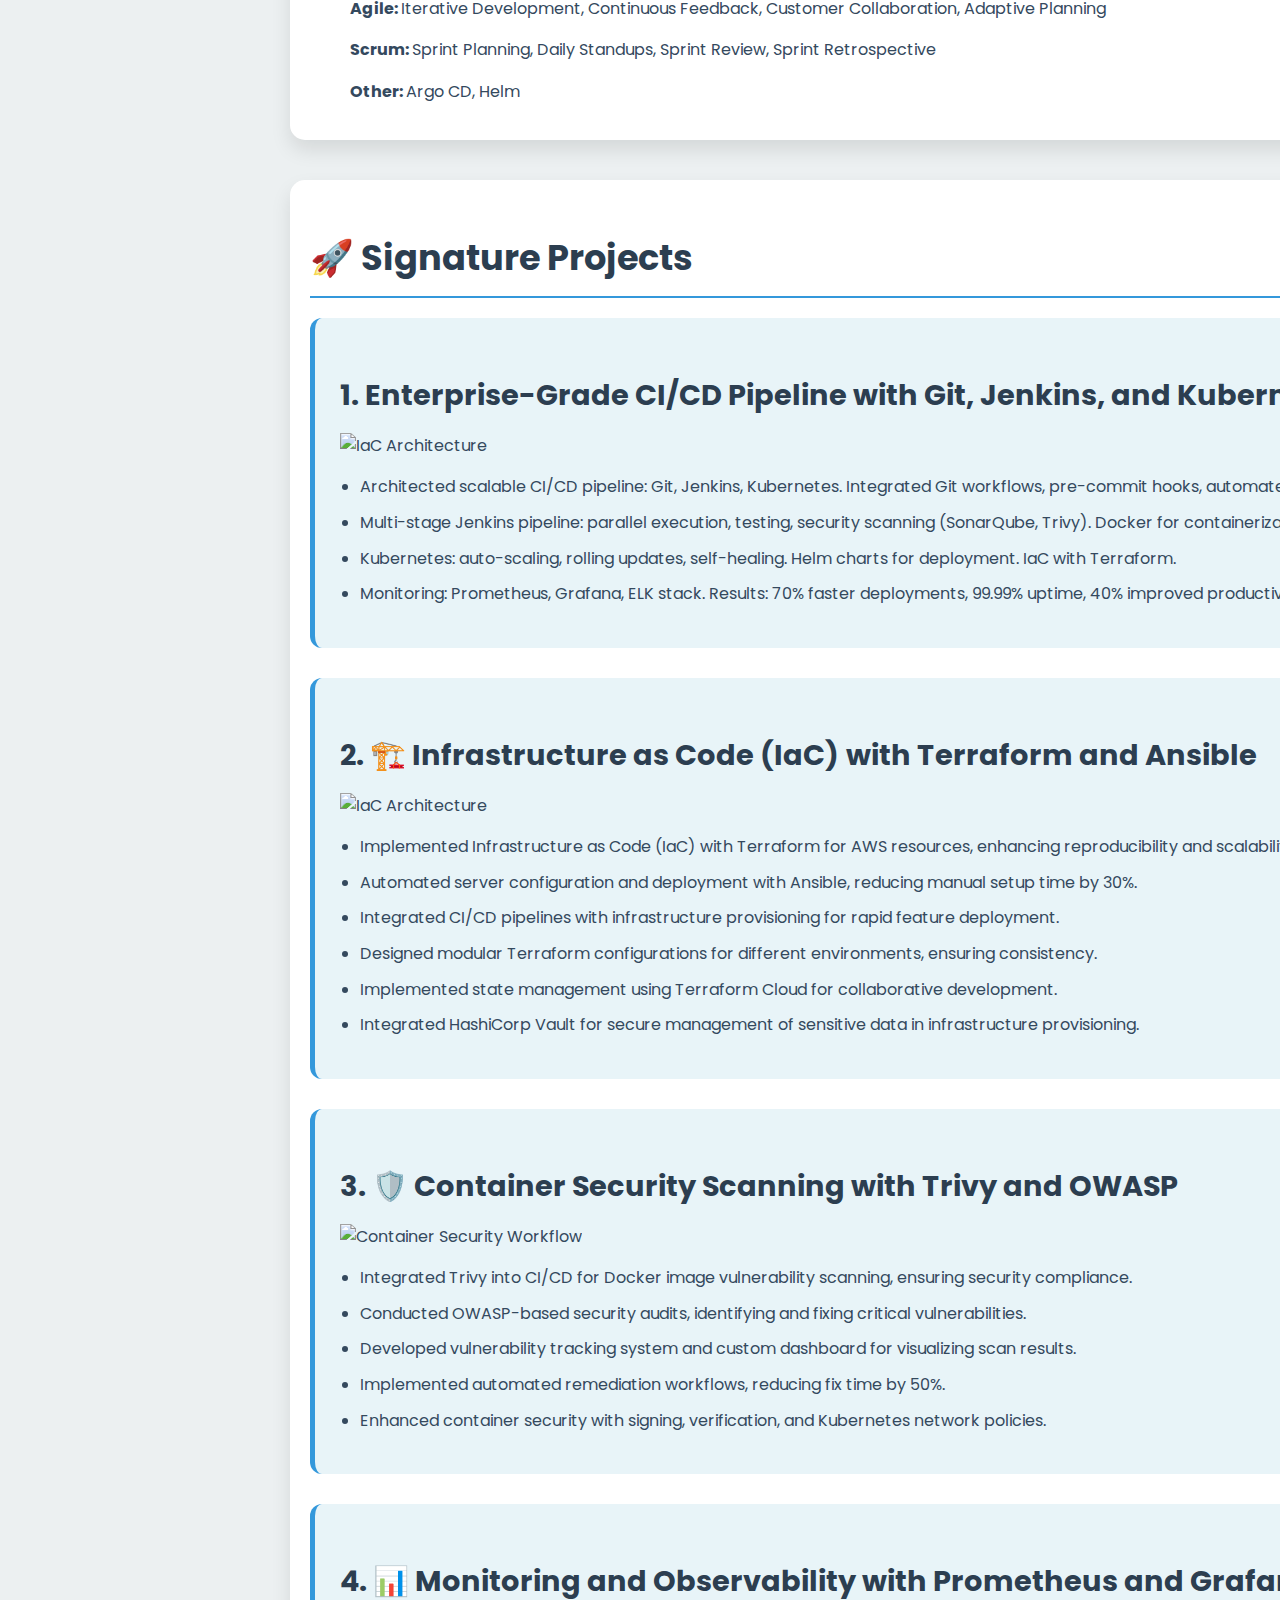
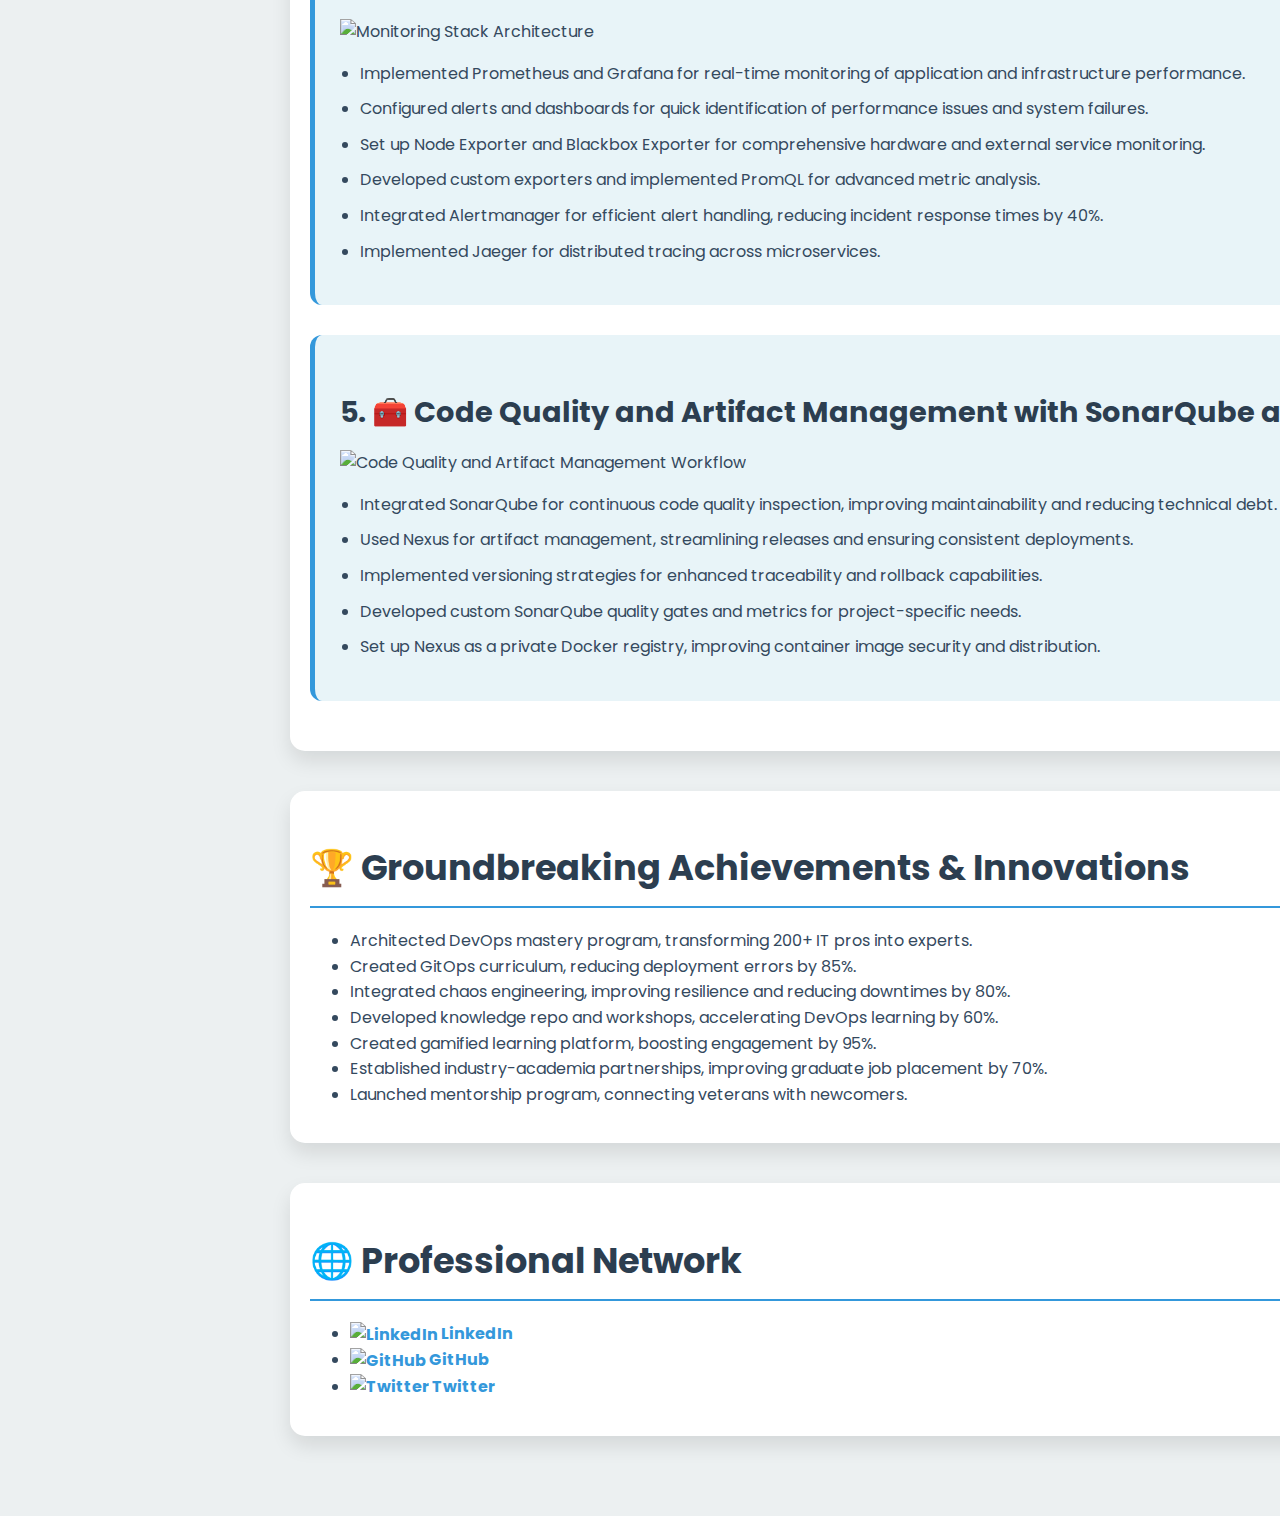
==== commit 42238473: "completed" ====
--- a/index.html
+++ b/index.html
@@ -29,18 +29,10 @@
                 <!-- Navigation Links -->
                 <div class="collapse navbar-collapse justify-content-end" id="navbarNav">
                     <ul class="navbar-nav">
-                        <li class="nav-item">
-                            <a class="nav-link text-white fs-4" href="portfolio.html"><i class="fa-regular fa-file"> Studs</i></a>
-                        </li>
-                        <li class="nav-item">
-                            <a class="nav-link text-white fs-4" href="notes_info.html" onclick="checkLogin(event)"><i class="fa-solid fa-skull-crossbones"></i></a>
-                        </li>
-                        <li class="nav-item">
-                            <a class="nav-link text-white fs-4" href="content.html"><i class="fa-regular fa-file">  Projects</i></a>
-                        </li>
-                        <li class="nav-item">
-                            <a class="nav-link text-white fs-4" href="index.html"><i class="fa-solid fa-house"> Home</i></a>
-                        </li>
+                        <li class="nav-item"><a class="nav-link text-white fs-4" href="notes_info.html" onclick="checkLogin(event)"><i class="fa-solid fa-skull-crossbones"></i></a></li>
+                        <li class="nav-item"><a class="nav-link text-white fs-4" href="portfolio.html"><i class="fa-regular fa-file"> Studs</i></a></li>
+                        <li class="nav-item"><a class="nav-link text-white fs-4" href="content.html"><i class="fa-regular fa-file">  Projects</i></a></li>
+                        <li class="nav-item"><a class="nav-link text-white fs-4" href="index.html"><i class="fa-solid fa-house"> Home</i></a></li>
                     </ul>
                 </div>
             </div>
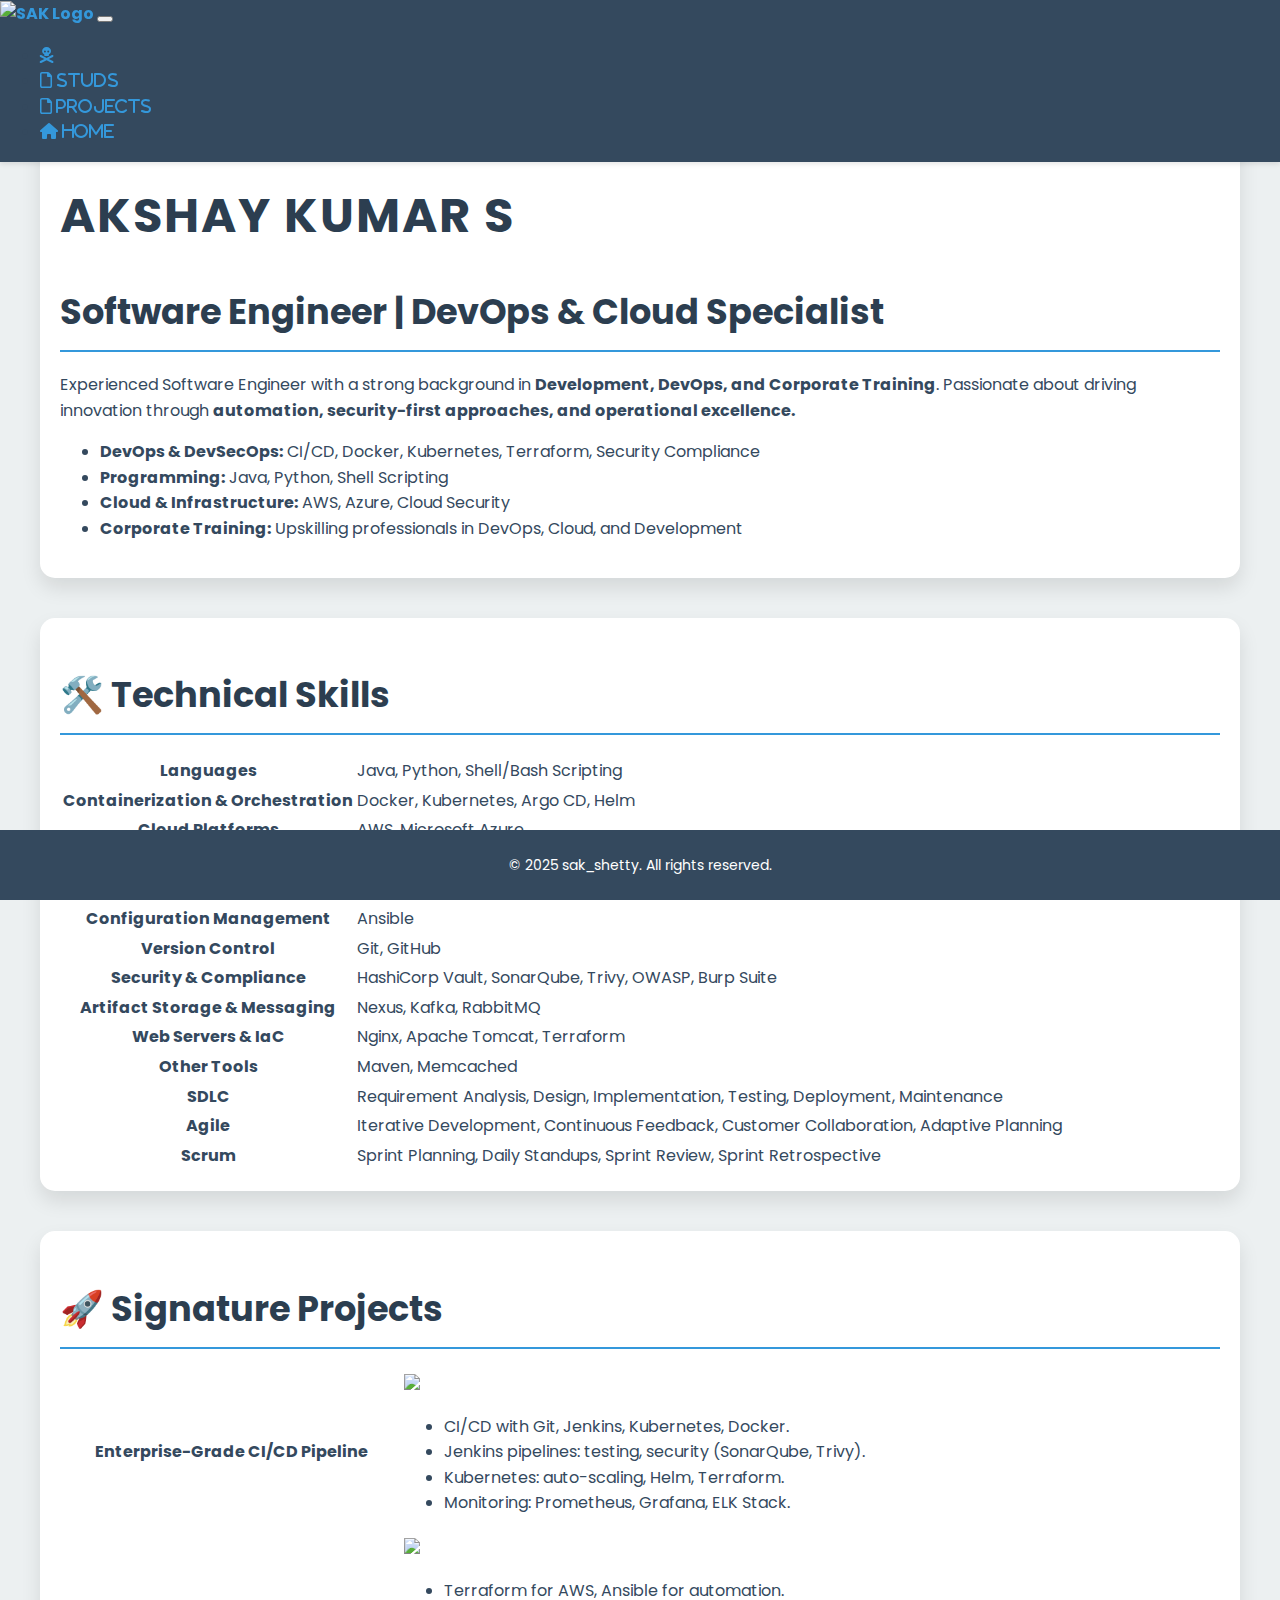
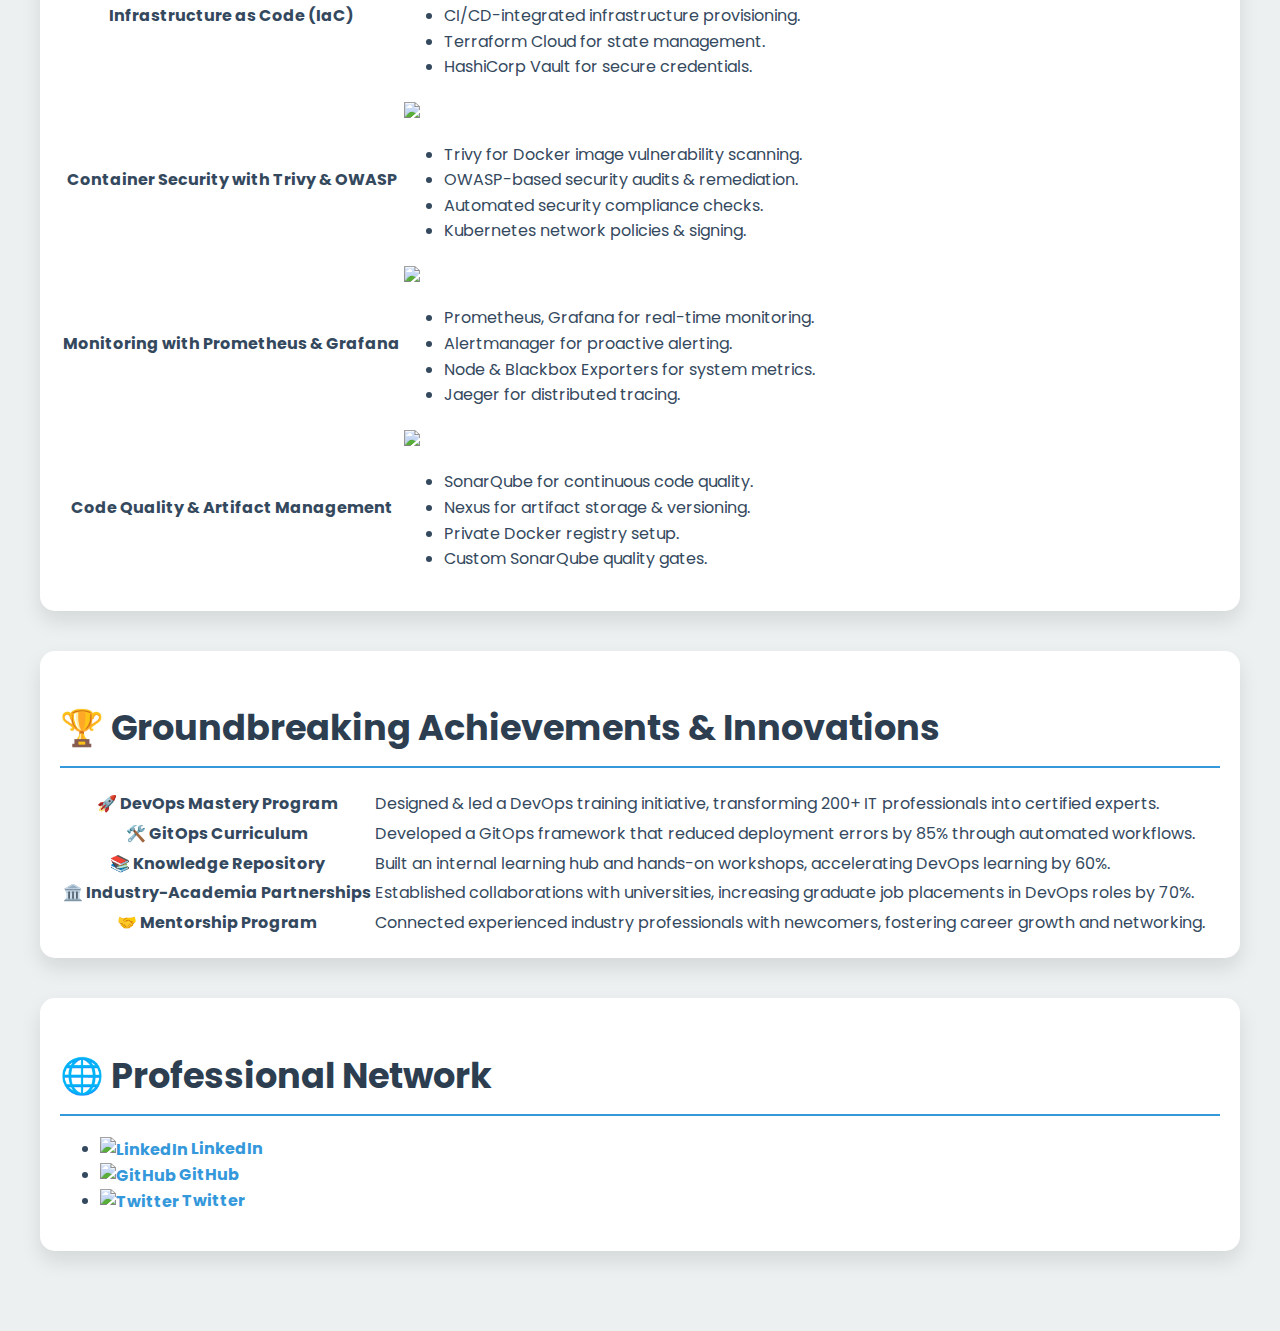
==== commit bec7d7c1: "new version" ====
--- a/index.html
+++ b/index.html
@@ -42,203 +42,156 @@
         <!-- <div class="container">
             <img src="images/sak_linkedin.jpeg" class="img-fluid" style="max-width: align-self;" alt="sakit333">
         </div> -->
-        <div id="about" class="container">
-            <div style="display: flex; align-items: center;">
-                <div style="flex: 1;">
-                    <h1 class="attractive-title">Akshay Kumar S</h1>
-                    <h2 class="attractive-subtitle">DevOps & DevSecOps Specialist | Java & Python Expert | Cloud Infrastructure & Security Expert | Corporate Trainer <small>(Freelancer)</small></h2>              
+        <div class="container mt-4">
+            <div class="row align-items-center">
+                <!-- Profile Image -->
+                <div class="col-md-4 text-center">
+                    <img src="images/sak.jfif" alt="Akshay Kumar S" class="img-fluid rounded-circle shadow" style="max-width: 180px;">
                 </div>
-                <img src="images/sak.jfif" alt="Akshay Kumar S" class="profile-photo">
-            </div>
-            <p>With over 3 years of experience in development, DevOps, and corporate training, I am committed to driving innovation through strategic automation, security-first approaches, and operational excellence. My expertise covers:</p>
-            <ul>
-                <li>Backend development with Python (Flask) and Java (Spring) for scalable, high-performance applications</li>
-                <li>Advanced CI/CD automation using Jenkins, GitLab CI, and GitHub Actions</li>
-                <li>Scalable containerization and orchestration with Docker and Kubernetes</li>
-                <li>Infrastructure as Code (IaC) using Terraform and Ansible for streamlined deployment</li>
-                <li>Comprehensive monitoring and logging with Prometheus and Grafana</li>
-                <li>Security integration across the development lifecycle using DevSecOps tools like SonarQube and Trivy</li>
-                <li>Experience in multi-environment setups (Windows, Mac, Linux - RHEL, Ubuntu)</li>
-                <li>Agile methodologies and project management through the Scrum framework</li>
-            </ul>
-            <p>As a corporate trainer, I empower teams to embrace DevOps and DevSecOps principles, cloud-native development, and performance optimization. My mission is to enhance software delivery through automated, secure, and collaborative workflows. Let’s connect and explore how my expertise can drive secure, faster, and efficient software delivery in your organization.</p>
-        </div>
-        
-        <div id="technical-proficiencies" class="container">
-            <h2>🛠️ Technical Skills</h2>
+                
+                <!-- Profile Content -->
+                <div class="col-md-8">
+                    <h1 class="fw-bold">Akshay Kumar S</h1>
+                    <h2 class="h5 text-muted">Software Engineer | DevOps & Cloud Specialist</h2>
+        
+                    <p class="mt-3">
+                        Experienced Software Engineer with a strong background in <b>Development, DevOps, and Corporate Training</b>.  
+                        Passionate about driving innovation through <b>automation, security-first approaches, and operational excellence.</b>
+                    </p>
+        
+                    <ul class="list-unstyled">
+                        <li><b>DevOps & DevSecOps:</b> CI/CD, Docker, Kubernetes, Terraform, Security Compliance</li>
+                        <li><b>Programming:</b> Java, Python, Shell Scripting</li>
+                        <li><b>Cloud & Infrastructure:</b> AWS, Azure, Cloud Security</li>
+                        <li><b>Corporate Training:</b> Upskilling professionals in DevOps, Cloud, and Development</li>
+                    </ul>
+                </div>
+            </div>
+        </div>
+        
+        <div id="technical-proficiencies" class="container mt-4">
+            <h2 class="fw-bold mb-3">🛠️ Technical Skills</h2>
+            <div class="table-responsive">
+                <table class="table table-bordered align-middle">
+                    <tbody>
+                        <tr><th>Languages</th><td>Java, Python, Shell/Bash Scripting</td></tr>
+                        <tr><th>Containerization & Orchestration</th><td>Docker, Kubernetes, Argo CD, Helm</td></tr>
+                        <tr><th>Cloud Platforms</th><td>AWS, Microsoft Azure</td></tr>
+                        <tr><th>CI/CD Tools</th><td>Jenkins, GitHub Actions</td></tr>
+                        <tr><th>Monitoring & Logging</th><td>Prometheus, Grafana</td></tr>
+                        <tr><th>Configuration Management</th><td>Ansible</td></tr>
+                        <tr><th>Version Control</th><td>Git, GitHub</td></tr>
+                        <tr><th>Security & Compliance</th><td>HashiCorp Vault, SonarQube, Trivy, OWASP, Burp Suite</td></tr>
+                        <tr><th>Artifact Storage & Messaging</th><td>Nexus, Kafka, RabbitMQ</td></tr>
+                        <tr><th>Web Servers & IaC</th><td>Nginx, Apache Tomcat, Terraform</td></tr>
+                        <tr><th>Other Tools</th><td>Maven, Memcached</td></tr>
+                        <tr><th>SDLC</th><td>Requirement Analysis, Design, Implementation, Testing, Deployment, Maintenance</td></tr>
+                        <tr><th>Agile</th><td>Iterative Development, Continuous Feedback, Customer Collaboration, Adaptive Planning</td></tr>
+                        <tr><th>Scrum</th><td>Sprint Planning, Daily Standups, Sprint Review, Sprint Retrospective</td></tr>
+                    </tbody>
+                </table>
+            </div>
+        </div>
             
-                <ul><strong>Languages: </strong>
-                    <span>Java</span>,
-                    <span>Python</span>,
-                    <span>Shell/Bash Scripting</span>
-                </ul>
-                
-                <ul><strong>Containerization & Orchestration: </strong>
-                    <span>Docker</span>,
-                    <span>Kubernetes</span>
-                </ul>
-                
-                <ul><strong>Cloud Platforms: </strong>
-                    <span>AWS</span>,
-                    <span>Microsoft Azure</span>
-                </ul>
-                
-                <ul><strong>CI/CD Tools: </strong>
-                    <span>Jenkins</span>,
-                    <span>GitHub Actions</span>
-                </ul>
-                
-                <ul><strong>Monitoring & Logging: </strong>
-                    <span>Prometheus</span>,
-                    <span>Grafana</span>
-                </ul>
-                
-                <ul><strong>Configuration Management: </strong>
-                    <span>Ansible</span>
-                </ul>
-                
-                <ul><strong>Version Control: </strong>
-                    <span>Git</span>,
-                    <span>GitHub</span>
-                </ul>
-                
-                <ul><strong>Security & Compliance: </strong>
-                    <span>HashiCorp Vault</span>,
-                    <span>SonarQube</span>,
-                    <span>Trivy</span>,
-                    <span>OWASP</span>,
-                    <span>Burp Suite</span>
-                </ul>
-                
-                <ul><strong>Artifact Storage: </strong>
-                    <span>Nexus</span>
-                </ul>
-                
-                <ul><strong>Messaging: </strong>
-                    <span>Kafka</span>,
-                    <span>RabbitMQ</span>
-                </ul>
-                
-                <ul><strong>Web Servers & IaC: </strong>
-                    <span>Nginx</span>,
-                    <span>Apache Tomcat</span>,
-                    <span>Terraform</span>
-                </ul>
-                
-                <ul><strong>Build Tool: </strong>
-                    <span>Maven</span>
-                </ul>
-                
-                <ul><strong>Caching: </strong>
-                    <span>Memcached</span>
-                </ul>
-                
-                <ul><strong>SDLC: </strong>
-                    <span>Requirement Analysis</span>,
-                    <span>Design</span>,
-                    <span>Implementation</span>,
-                    <span>Testing</span>,
-                    <span>Deployment</span>,
-                    <span>Maintenance</span>
-                </ul>
-                
-                <ul><strong>Agile: </strong>
-                    <span>Iterative Development</span>,
-                    <span>Continuous Feedback</span>,
-                    <span>Customer Collaboration</span>,
-                    <span>Adaptive Planning</span>
-                </ul>
-                
-                <ul><strong>Scrum: </strong>
-                    <span>Sprint Planning</span>,
-                    <span>Daily Standups</span>,
-                    <span>Sprint Review</span>,
-                    <span>Sprint Retrospective</span>
-                </ul>
-
-                <ul><strong>Other: </strong>
-                    <span>Argo CD</span>,
-                    <span>Helm</span>
-                </ul>
-        </div>
-            
-        
-        <div id="signature-projects" class="container">
-            <h2>🚀 Signature Projects</h2>
-        
-            <div class="project">
-                <h3>1. Enterprise-Grade CI/CD Pipeline with Git, Jenkins, and Kubernetes</h3>
-                <img src="https://media.licdn.com/dms/image/C4D12AQEcGgR0LwV7cw/article-cover_image-shrink_600_2000/0/1595065684336?e=2147483647&v=beta&t=KxU9EvutYpYuC7KH6HF9msYno_505ZeWiGburCP2-uY" alt="IaC Architecture" class="project-image" style="max-width: 100%; height: auto;">
-                <ul>
-                    <li>Architected scalable CI/CD pipeline: Git, Jenkins, Kubernetes. Integrated Git workflows, pre-commit hooks, automated reviews.</li>
-                    <li>Multi-stage Jenkins pipeline: parallel execution, testing, security scanning (SonarQube, Trivy). Docker for containerization.</li>
-                    <li>Kubernetes: auto-scaling, rolling updates, self-healing. Helm charts for deployment. IaC with Terraform.</li>
-                    <li>Monitoring: Prometheus, Grafana, ELK stack. Results: 70% faster deployments, 99.99% uptime, 40% improved productivity.</li>
-                </ul>
-            </div>
-        
-            <div class="project">
-                <h3>2. 🏗️ Infrastructure as Code (IaC) with Terraform and Ansible</h3>
-                <img src="https://miro.medium.com/v2/resize:fit:1077/1*3ewRImzpkYHMHL-tzQunvA.png" alt="IaC Architecture" class="project-image" style="max-width: 100%; height: auto;">
-                <ul>
-                    <li>Implemented Infrastructure as Code (IaC) with Terraform for AWS resources, enhancing reproducibility and scalability.</li>
-                    <li>Automated server configuration and deployment with Ansible, reducing manual setup time by 30%.</li>
-                    <li>Integrated CI/CD pipelines with infrastructure provisioning for rapid feature deployment.</li>
-                    <li>Designed modular Terraform configurations for different environments, ensuring consistency.</li>
-                    <li>Implemented state management using Terraform Cloud for collaborative development.</li>
-                    <li>Integrated HashiCorp Vault for secure management of sensitive data in infrastructure provisioning.</li>
-                </ul>
-            </div>
-        
-            <div class="project">
-                <h3>3. 🛡️ Container Security Scanning with Trivy and OWASP</h3>
-                <img src="https://miro.medium.com/v2/resize:fit:1400/1*qepRAVdra-_S0BpOry2ZiA.gif" alt="Container Security Workflow" class="project-image" style="max-width: 100%; height: auto;">
-                <ul>
-                    <li>Integrated Trivy into CI/CD for Docker image vulnerability scanning, ensuring security compliance.</li>
-                    <li>Conducted OWASP-based security audits, identifying and fixing critical vulnerabilities.</li>
-                    <li>Developed vulnerability tracking system and custom dashboard for visualizing scan results.</li>
-                    <li>Implemented automated remediation workflows, reducing fix time by 50%.</li>
-                    <li>Enhanced container security with signing, verification, and Kubernetes network policies.</li>
-                </ul>
-            </div>
-        
-            <div class="project">
-                <h3>4. 📊 Monitoring and Observability with Prometheus and Grafana</h3>
-                <img src="images/pro-grafana.jpg" alt="Monitoring Stack Architecture" class="project-image" style="max-width: 100%; height: auto;">
-                <ul>
-                    <li>Implemented Prometheus and Grafana for real-time monitoring of application and infrastructure performance.</li>
-                    <li>Configured alerts and dashboards for quick identification of performance issues and system failures.</li>
-                    <li>Set up Node Exporter and Blackbox Exporter for comprehensive hardware and external service monitoring.</li>
-                    <li>Developed custom exporters and implemented PromQL for advanced metric analysis.</li>
-                    <li>Integrated Alertmanager for efficient alert handling, reducing incident response times by 40%.</li>
-                    <li>Implemented Jaeger for distributed tracing across microservices.</li>
-                </ul>
-            </div>
-        
-            <div class="project">
-                <h3>5. 🧰 Code Quality and Artifact Management with SonarQube and Nexus</h3>
-                <img src="https://miro.medium.com/v2/resize:fit:919/1*ObQVykj3vnJmHvICeoSdeg.png" alt="Code Quality and Artifact Management Workflow" class="project-image" style="max-width: 100%; height: auto;">
-                <ul>
-                    <li>Integrated SonarQube for continuous code quality inspection, improving maintainability and reducing technical debt.</li>
-                    <li>Used Nexus for artifact management, streamlining releases and ensuring consistent deployments.</li>
-                    <li>Implemented versioning strategies for enhanced traceability and rollback capabilities.</li>
-                    <li>Developed custom SonarQube quality gates and metrics for project-specific needs.</li>
-                    <li>Set up Nexus as a private Docker registry, improving container image security and distribution.</li>
-                </ul>
-            </div>
-        </div>
-        
-        <div id="achievements" class="container">
-            <h2>🏆 Groundbreaking Achievements & Innovations</h2>
-            <ul>
-                <li>Architected DevOps mastery program, transforming 200+ IT pros into experts.</li>
-                <li>Created GitOps curriculum, reducing deployment errors by 85%.</li>
-                <li>Integrated chaos engineering, improving resilience and reducing downtimes by 80%.</li>
-                <li>Developed knowledge repo and workshops, accelerating DevOps learning by 60%.</li>
-                <li>Created gamified learning platform, boosting engagement by 95%.</li>
-                <li>Established industry-academia partnerships, improving graduate job placement by 70%.</li>
-                <li>Launched mentorship program, connecting veterans with newcomers.</li>
-            </ul>
+        
+        <div id="signature-projects" class="container mt-4">
+            <h2 class="fw-bold mb-3">🚀 Signature Projects</h2>
+            <div class="table-responsive">
+                <table class="table table-bordered align-middle">
+                    <tbody>
+                        <tr>
+                            <th>Enterprise-Grade CI/CD Pipeline</th>
+                            <td>
+                                <img src="https://media.licdn.com/dms/image/C4D12AQEcGgR0LwV7cw/article-cover_image-shrink_600_2000/0/1595065684336?e=2147483647&v=beta&t=KxU9EvutYpYuC7KH6HF9msYno_505ZeWiGburCP2-uY" class="img-fluid">
+                                <ul>
+                                    <li>CI/CD with Git, Jenkins, Kubernetes, Docker.</li>
+                                    <li>Jenkins pipelines: testing, security (SonarQube, Trivy).</li>
+                                    <li>Kubernetes: auto-scaling, Helm, Terraform.</li>
+                                    <li>Monitoring: Prometheus, Grafana, ELK Stack.</li>
+                                </ul>
+                            </td>
+                        </tr>
+                        <tr>
+                            <th>Infrastructure as Code (IaC)</th>
+                            <td>
+                                <img src="https://miro.medium.com/v2/resize:fit:1077/1*3ewRImzpkYHMHL-tzQunvA.png" class="img-fluid">
+                                <ul>
+                                    <li>Terraform for AWS, Ansible for automation.</li>
+                                    <li>CI/CD-integrated infrastructure provisioning.</li>
+                                    <li>Terraform Cloud for state management.</li>
+                                    <li>HashiCorp Vault for secure credentials.</li>
+                                </ul>
+                            </td>
+                        </tr>
+                        <tr>
+                            <th>Container Security with Trivy & OWASP</th>
+                            <td>
+                                <img src="https://miro.medium.com/v2/resize:fit:1400/1*qepRAVdra-_S0BpOry2ZiA.gif" class="img-fluid">
+                                <ul>
+                                    <li>Trivy for Docker image vulnerability scanning.</li>
+                                    <li>OWASP-based security audits & remediation.</li>
+                                    <li>Automated security compliance checks.</li>
+                                    <li>Kubernetes network policies & signing.</li>
+                                </ul>
+                            </td>
+                        </tr>
+                        <tr>
+                            <th>Monitoring with Prometheus & Grafana</th>
+                            <td>
+                                <img src="images/pro-grafana.jpg" class="img-fluid">
+                                <ul>
+                                    <li>Prometheus, Grafana for real-time monitoring.</li>
+                                    <li>Alertmanager for proactive alerting.</li>
+                                    <li>Node & Blackbox Exporters for system metrics.</li>
+                                    <li>Jaeger for distributed tracing.</li>
+                                </ul>
+                            </td>
+                        </tr>
+                        <tr>
+                            <th>Code Quality & Artifact Management</th>
+                            <td>
+                                <img src="https://miro.medium.com/v2/resize:fit:919/1*ObQVykj3vnJmHvICeoSdeg.png" class="img-fluid">
+                                <ul>
+                                    <li>SonarQube for continuous code quality.</li>
+                                    <li>Nexus for artifact storage & versioning.</li>
+                                    <li>Private Docker registry setup.</li>
+                                    <li>Custom SonarQube quality gates.</li>
+                                </ul>
+                            </td>
+                        </tr>
+                    </tbody>
+                </table>
+            </div>
+        </div>
+        
+        <div id="achievements" class="container mt-4">
+            <h2 class="fw-bold mb-3 text-primary">🏆 Groundbreaking Achievements & Innovations</h2>
+            <div class="table-responsive">
+                <table class="table table-bordered align-middle">
+                    <tbody>
+                        <tr>
+                            <th>🚀 DevOps Mastery Program</th>
+                            <td>Designed & led a DevOps training initiative, transforming 200+ IT professionals into certified experts.</td>
+                        </tr>
+                        <tr>
+                            <th>🛠️ GitOps Curriculum</th>
+                            <td>Developed a GitOps framework that reduced deployment errors by 85% through automated workflows.</td>
+                        </tr>
+                        <tr>
+                            <th>📚 Knowledge Repository</th>
+                            <td>Built an internal learning hub and hands-on workshops, accelerating DevOps learning by 60%.</td>
+                        </tr>
+                        <tr>
+                            <th>🏛️ Industry-Academia Partnerships</th>
+                            <td>Established collaborations with universities, increasing graduate job placements in DevOps roles by 70%.</td>
+                        </tr>
+                        <tr>
+                            <th>🤝 Mentorship Program</th>
+                            <td>Connected experienced industry professionals with newcomers, fostering career growth and networking.</td>
+                        </tr>
+                    </tbody>
+                </table>
+            </div>
         </div>
         
         <div id="professional-network" class="container">
@@ -251,7 +204,7 @@
         </div>     
     </div>
     <footer class="fixed-footer">
-        <p>&copy; 2024 sak_shetty. All rights reserved.</p>
+        <p>&copy; 2025 sak_shetty. All rights reserved.</p>
     </footer>
     <script src="script.js"></script> 
 </body>
--- a/style.css
+++ b/style.css
@@ -63,7 +63,8 @@
 
 .main-content {
     flex: 1;
-    margin-left: 250px;
+    margin: auto;
+    /* margin-left: 250px; */
     padding: 40px;
     max-width: 1200px;
     width: 100%;
